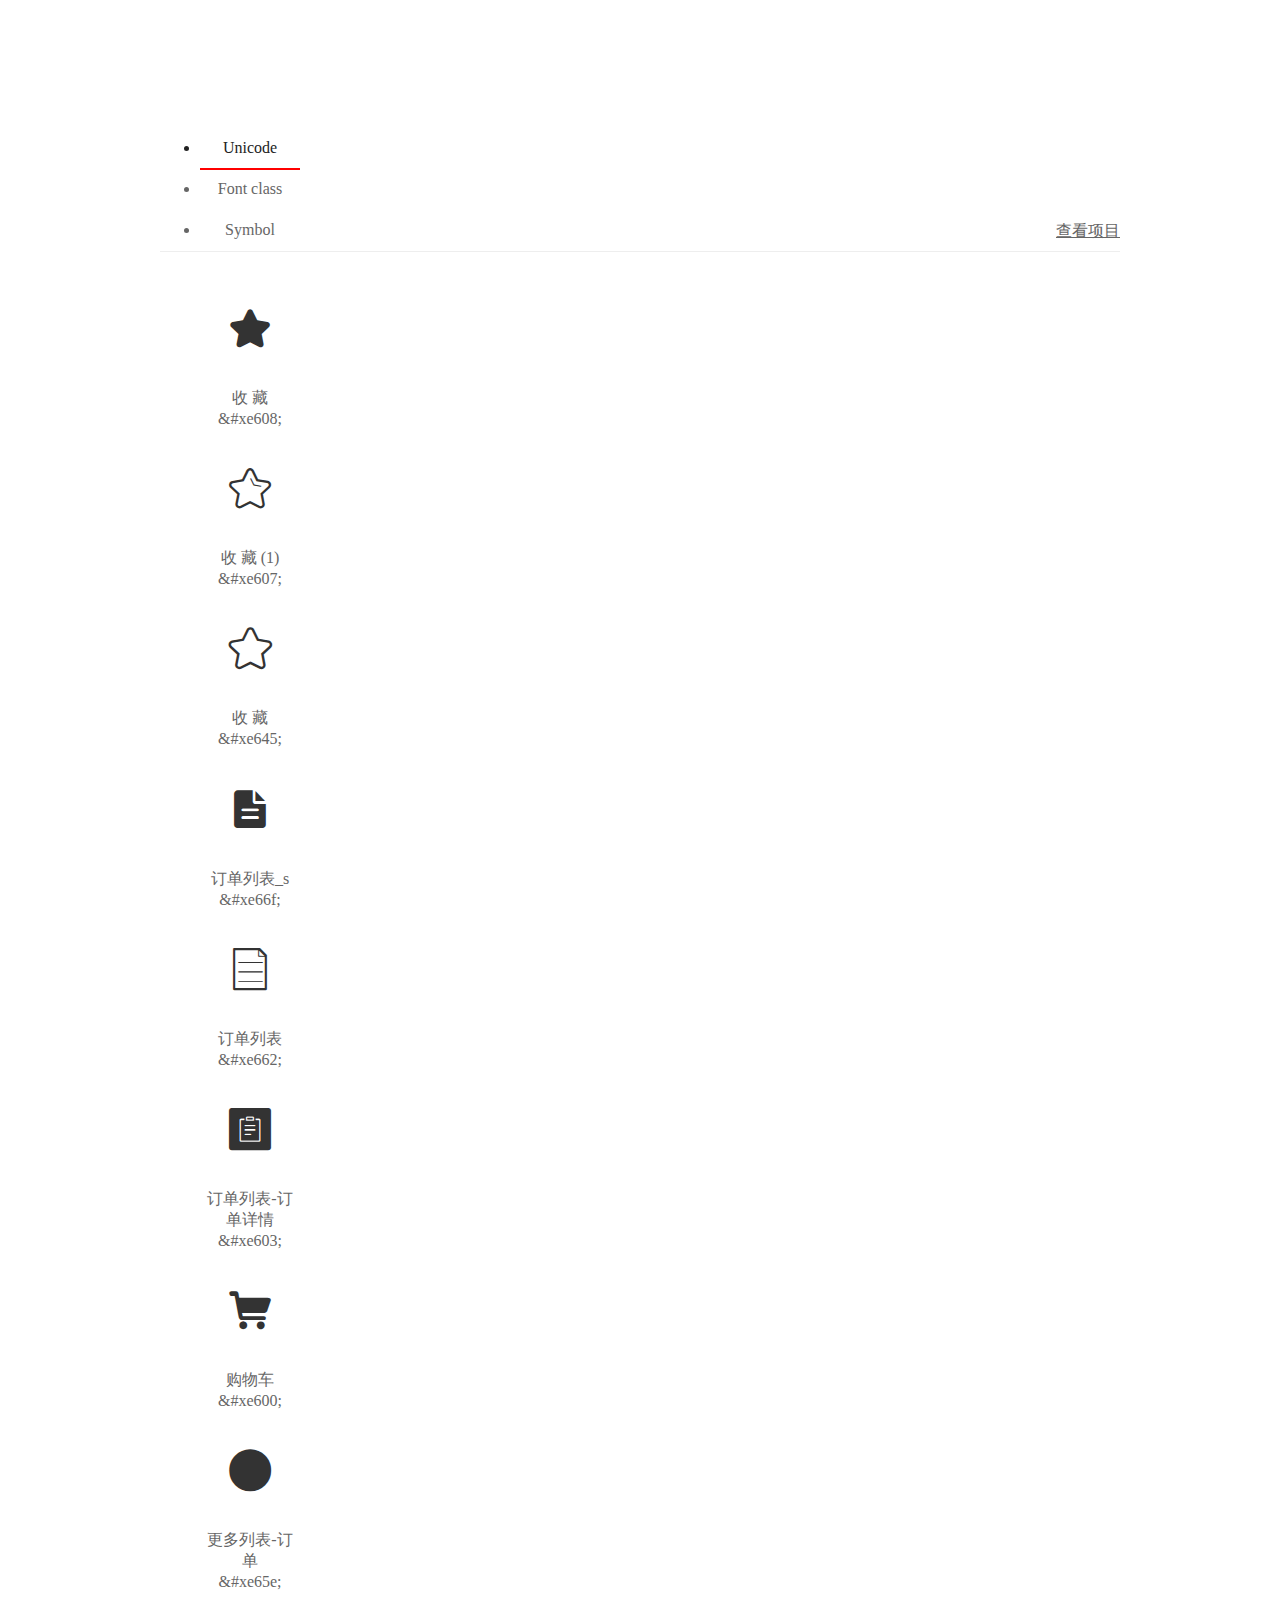
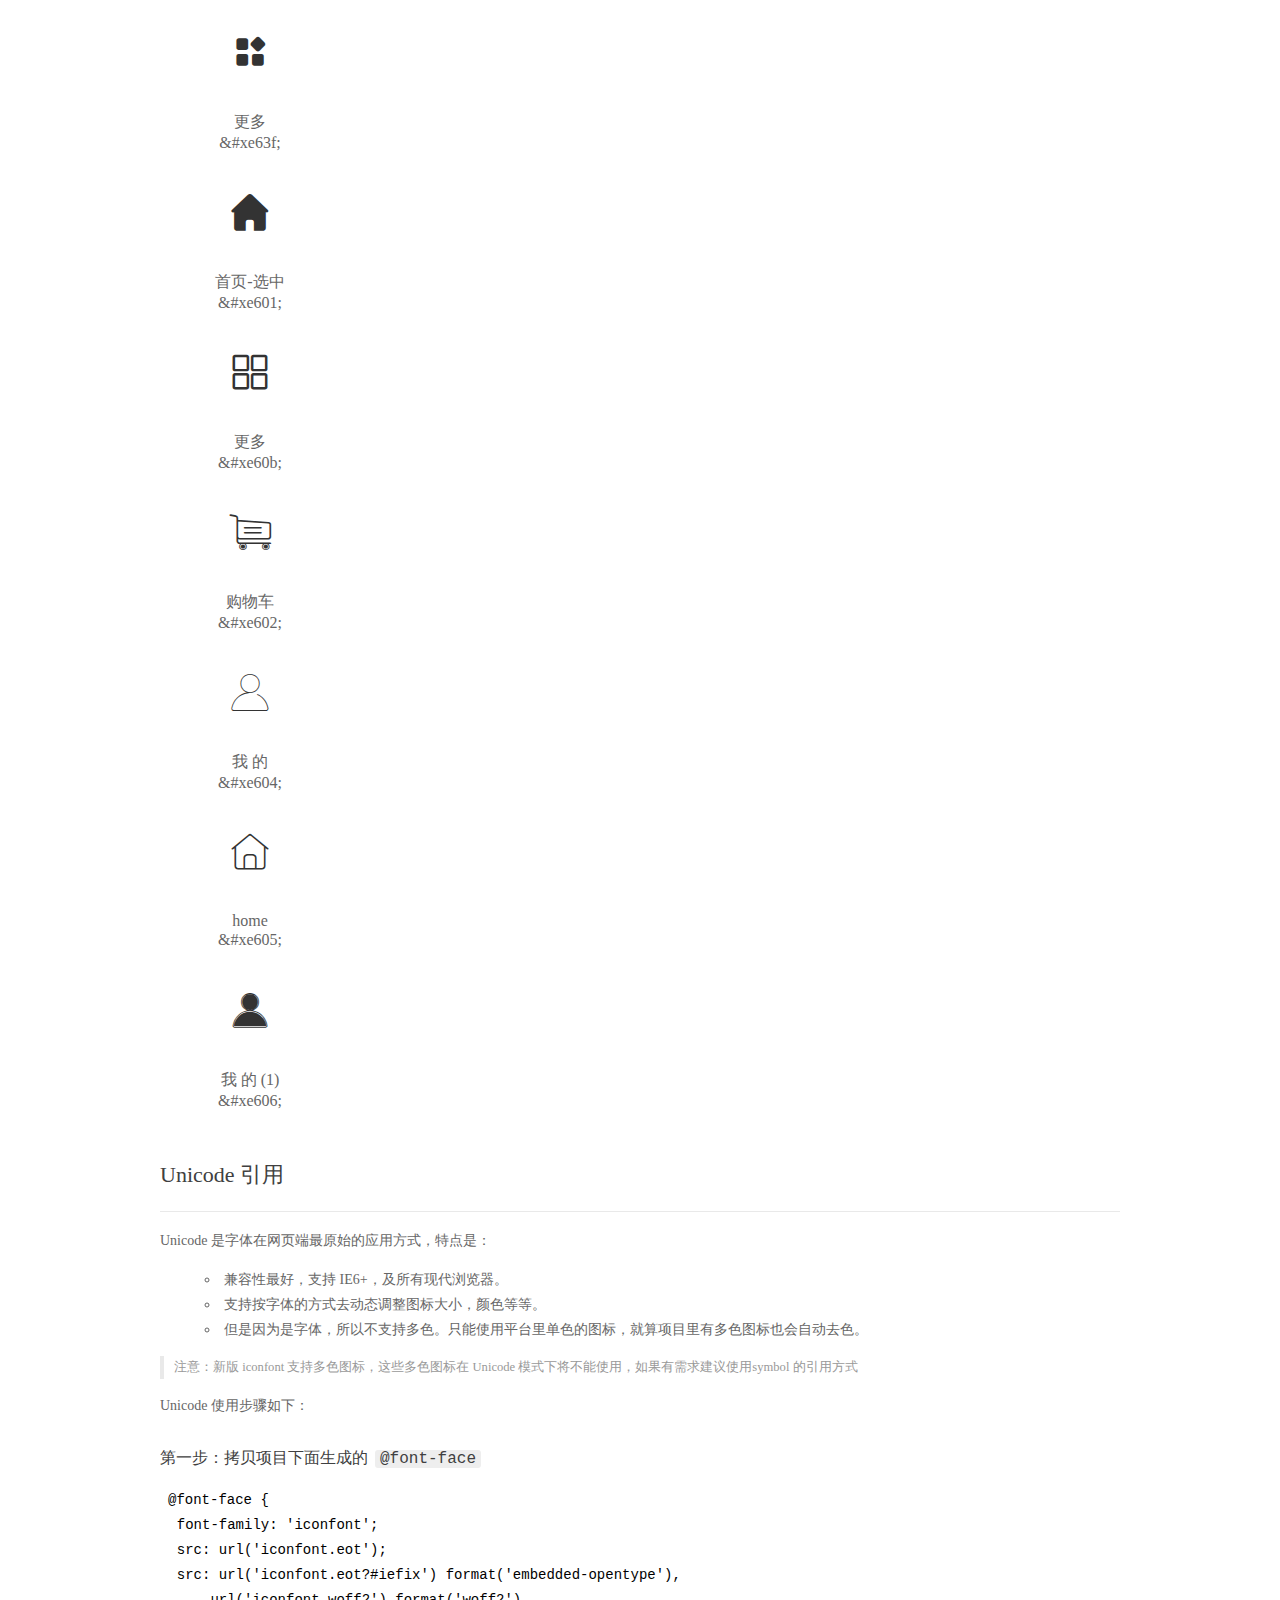
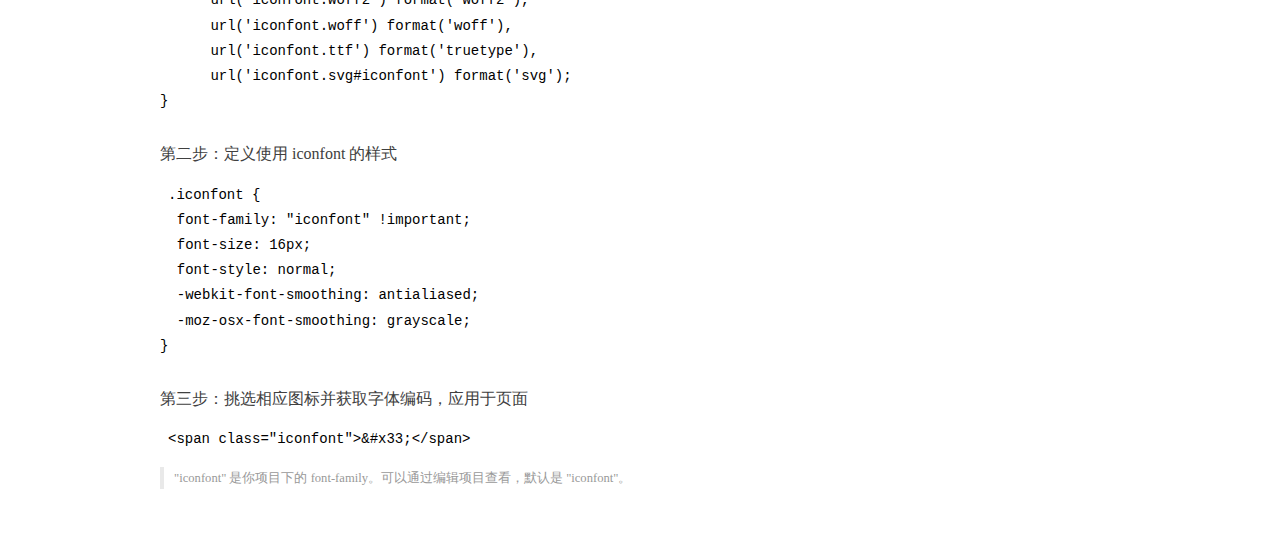
==== iconfont/demo_index.html @ 040e2264 "抽奖" ====
<!DOCTYPE html>
<html>
<head>
  <meta charset="utf-8"/>
  <title>IconFont Demo</title>
  <link rel="shortcut icon" href="https://img.alicdn.com/tps/i4/TB1_oz6GVXXXXaFXpXXJDFnIXXX-64-64.ico" type="image/x-icon"/>
  <link rel="stylesheet" href="https://g.alicdn.com/thx/cube/1.3.2/cube.min.css">
  <link rel="stylesheet" href="demo.css">
  <link rel="stylesheet" href="iconfont.css">
  <script src="iconfont.js"></script>
  <!-- jQuery -->
  <script src="https://a1.alicdn.com/oss/uploads/2018/12/26/7bfddb60-08e8-11e9-9b04-53e73bb6408b.js"></script>
  <!-- 代码高亮 -->
  <script src="https://a1.alicdn.com/oss/uploads/2018/12/26/a3f714d0-08e6-11e9-8a15-ebf944d7534c.js"></script>
</head>
<body>
  <div class="main">
    <h1 class="logo"><a href="https://www.iconfont.cn/" title="iconfont 首页" target="_blank">&#xe86b;</a></h1>
    <div class="nav-tabs">
      <ul id="tabs" class="dib-box">
        <li class="dib active"><span>Unicode</span></li>
        <li class="dib"><span>Font class</span></li>
        <li class="dib"><span>Symbol</span></li>
      </ul>
      
      <a href="https://www.iconfont.cn/manage/index?manage_type=myprojects&projectId=2124094" target="_blank" class="nav-more">查看项目</a>
      
    </div>
    <div class="tab-container">
      <div class="content unicode" style="display: block;">
          <ul class="icon_lists dib-box">
          
            <li class="dib">
              <span class="icon iconfont">&#xe608;</span>
                <div class="name">收 藏</div>
                <div class="code-name">&amp;#xe608;</div>
              </li>
          
            <li class="dib">
              <span class="icon iconfont">&#xe607;</span>
                <div class="name">收 藏 (1)</div>
                <div class="code-name">&amp;#xe607;</div>
              </li>
          
            <li class="dib">
              <span class="icon iconfont">&#xe645;</span>
                <div class="name">收 藏</div>
                <div class="code-name">&amp;#xe645;</div>
              </li>
          
            <li class="dib">
              <span class="icon iconfont">&#xe66f;</span>
                <div class="name">订单列表_s</div>
                <div class="code-name">&amp;#xe66f;</div>
              </li>
          
            <li class="dib">
              <span class="icon iconfont">&#xe662;</span>
                <div class="name">订单列表</div>
                <div class="code-name">&amp;#xe662;</div>
              </li>
          
            <li class="dib">
              <span class="icon iconfont">&#xe603;</span>
                <div class="name">订单列表-订单详情</div>
                <div class="code-name">&amp;#xe603;</div>
              </li>
          
            <li class="dib">
              <span class="icon iconfont">&#xe600;</span>
                <div class="name">购物车</div>
                <div class="code-name">&amp;#xe600;</div>
              </li>
          
            <li class="dib">
              <span class="icon iconfont">&#xe65e;</span>
                <div class="name">更多列表-订单</div>
                <div class="code-name">&amp;#xe65e;</div>
              </li>
          
            <li class="dib">
              <span class="icon iconfont">&#xe63f;</span>
                <div class="name">更多</div>
                <div class="code-name">&amp;#xe63f;</div>
              </li>
          
            <li class="dib">
              <span class="icon iconfont">&#xe601;</span>
                <div class="name">首页-选中</div>
                <div class="code-name">&amp;#xe601;</div>
              </li>
          
            <li class="dib">
              <span class="icon iconfont">&#xe60b;</span>
                <div class="name">更多</div>
                <div class="code-name">&amp;#xe60b;</div>
              </li>
          
            <li class="dib">
              <span class="icon iconfont">&#xe602;</span>
                <div class="name">购物车</div>
                <div class="code-name">&amp;#xe602;</div>
              </li>
          
            <li class="dib">
              <span class="icon iconfont">&#xe604;</span>
                <div class="name">我 的</div>
                <div class="code-name">&amp;#xe604;</div>
              </li>
          
            <li class="dib">
              <span class="icon iconfont">&#xe605;</span>
                <div class="name">home</div>
                <div class="code-name">&amp;#xe605;</div>
              </li>
          
            <li class="dib">
              <span class="icon iconfont">&#xe606;</span>
                <div class="name">我 的 (1)</div>
                <div class="code-name">&amp;#xe606;</div>
              </li>
          
          </ul>
          <div class="article markdown">
          <h2 id="unicode-">Unicode 引用</h2>
          <hr>

          <p>Unicode 是字体在网页端最原始的应用方式，特点是：</p>
          <ul>
            <li>兼容性最好，支持 IE6+，及所有现代浏览器。</li>
            <li>支持按字体的方式去动态调整图标大小，颜色等等。</li>
            <li>但是因为是字体，所以不支持多色。只能使用平台里单色的图标，就算项目里有多色图标也会自动去色。</li>
          </ul>
          <blockquote>
            <p>注意：新版 iconfont 支持多色图标，这些多色图标在 Unicode 模式下将不能使用，如果有需求建议使用symbol 的引用方式</p>
          </blockquote>
          <p>Unicode 使用步骤如下：</p>
          <h3 id="-font-face">第一步：拷贝项目下面生成的 <code>@font-face</code></h3>
<pre><code class="language-css"
>@font-face {
  font-family: 'iconfont';
  src: url('iconfont.eot');
  src: url('iconfont.eot?#iefix') format('embedded-opentype'),
      url('iconfont.woff2') format('woff2'),
      url('iconfont.woff') format('woff'),
      url('iconfont.ttf') format('truetype'),
      url('iconfont.svg#iconfont') format('svg');
}
</code></pre>
          <h3 id="-iconfont-">第二步：定义使用 iconfont 的样式</h3>
<pre><code class="language-css"
>.iconfont {
  font-family: "iconfont" !important;
  font-size: 16px;
  font-style: normal;
  -webkit-font-smoothing: antialiased;
  -moz-osx-font-smoothing: grayscale;
}
</code></pre>
          <h3 id="-">第三步：挑选相应图标并获取字体编码，应用于页面</h3>
<pre>
<code class="language-html"
>&lt;span class="iconfont"&gt;&amp;#x33;&lt;/span&gt;
</code></pre>
          <blockquote>
            <p>"iconfont" 是你项目下的 font-family。可以通过编辑项目查看，默认是 "iconfont"。</p>
          </blockquote>
          </div>
      </div>
      <div class="content font-class">
        <ul class="icon_lists dib-box">
          
          <li class="dib">
            <span class="icon iconfont iconstar-opp"></span>
            <div class="name">
              收 藏
            </div>
            <div class="code-name">.iconstar-opp
            </div>
          </li>
          
          <li class="dib">
            <span class="icon iconfont iconshoucang2"></span>
            <div class="name">
              收 藏 (1)
            </div>
            <div class="code-name">.iconshoucang2
            </div>
          </li>
          
          <li class="dib">
            <span class="icon iconfont iconshoucang"></span>
            <div class="name">
              收 藏
            </div>
            <div class="code-name">.iconshoucang
            </div>
          </li>
          
          <li class="dib">
            <span class="icon iconfont icondingdanliebiao_s"></span>
            <div class="name">
              订单列表_s
            </div>
            <div class="code-name">.icondingdanliebiao_s
            </div>
          </li>
          
          <li class="dib">
            <span class="icon iconfont icondingdanliebiao"></span>
            <div class="name">
              订单列表
            </div>
            <div class="code-name">.icondingdanliebiao
            </div>
          </li>
          
          <li class="dib">
            <span class="icon iconfont icondingdanliebiao-dingdanxiangqing"></span>
            <div class="name">
              订单列表-订单详情
            </div>
            <div class="code-name">.icondingdanliebiao-dingdanxiangqing
            </div>
          </li>
          
          <li class="dib">
            <span class="icon iconfont icongouwuche"></span>
            <div class="name">
              购物车
            </div>
            <div class="code-name">.icongouwuche
            </div>
          </li>
          
          <li class="dib">
            <span class="icon iconfont icongengduoliebiao-dingdan"></span>
            <div class="name">
              更多列表-订单
            </div>
            <div class="code-name">.icongengduoliebiao-dingdan
            </div>
          </li>
          
          <li class="dib">
            <span class="icon iconfont icongengduo"></span>
            <div class="name">
              更多
            </div>
            <div class="code-name">.icongengduo
            </div>
          </li>
          
          <li class="dib">
            <span class="icon iconfont iconshouye-yes"></span>
            <div class="name">
              首页-选中
            </div>
            <div class="code-name">.iconshouye-yes
            </div>
          </li>
          
          <li class="dib">
            <span class="icon iconfont icongengduo1"></span>
            <div class="name">
              更多
            </div>
            <div class="code-name">.icongengduo1
            </div>
          </li>
          
          <li class="dib">
            <span class="icon iconfont iconqicheqianlian-select"></span>
            <div class="name">
              购物车
            </div>
            <div class="code-name">.iconqicheqianlian-select
            </div>
          </li>
          
          <li class="dib">
            <span class="icon iconfont iconme"></span>
            <div class="name">
              我 的
            </div>
            <div class="code-name">.iconme
            </div>
          </li>
          
          <li class="dib">
            <span class="icon iconfont iconhome-o"></span>
            <div class="name">
              home
            </div>
            <div class="code-name">.iconhome-o
            </div>
          </li>
          
          <li class="dib">
            <span class="icon iconfont iconIcon_wodeB"></span>
            <div class="name">
              我 的 (1)
            </div>
            <div class="code-name">.iconIcon_wodeB
            </div>
          </li>
          
        </ul>
        <div class="article markdown">
        <h2 id="font-class-">font-class 引用</h2>
        <hr>

        <p>font-class 是 Unicode 使用方式的一种变种，主要是解决 Unicode 书写不直观，语意不明确的问题。</p>
        <p>与 Unicode 使用方式相比，具有如下特点：</p>
        <ul>
          <li>兼容性良好，支持 IE8+，及所有现代浏览器。</li>
          <li>相比于 Unicode 语意明确，书写更直观。可以很容易分辨这个 icon 是什么。</li>
          <li>因为使用 class 来定义图标，所以当要替换图标时，只需要修改 class 里面的 Unicode 引用。</li>
          <li>不过因为本质上还是使用的字体，所以多色图标还是不支持的。</li>
        </ul>
        <p>使用步骤如下：</p>
        <h3 id="-fontclass-">第一步：引入项目下面生成的 fontclass 代码：</h3>
<pre><code class="language-html">&lt;link rel="stylesheet" href="./iconfont.css"&gt;
</code></pre>
        <h3 id="-">第二步：挑选相应图标并获取类名，应用于页面：</h3>
<pre><code class="language-html">&lt;span class="iconfont iconxxx"&gt;&lt;/span&gt;
</code></pre>
        <blockquote>
          <p>"
            iconfont" 是你项目下的 font-family。可以通过编辑项目查看，默认是 "iconfont"。</p>
        </blockquote>
      </div>
      </div>
      <div class="content symbol">
          <ul class="icon_lists dib-box">
          
            <li class="dib">
                <svg class="icon svg-icon" aria-hidden="true">
                  <use xlink:href="#iconstar-opp"></use>
                </svg>
                <div class="name">收 藏</div>
                <div class="code-name">#iconstar-opp</div>
            </li>
          
            <li class="dib">
                <svg class="icon svg-icon" aria-hidden="true">
                  <use xlink:href="#iconshoucang2"></use>
                </svg>
                <div class="name">收 藏 (1)</div>
                <div class="code-name">#iconshoucang2</div>
            </li>
          
            <li class="dib">
                <svg class="icon svg-icon" aria-hidden="true">
                  <use xlink:href="#iconshoucang"></use>
                </svg>
                <div class="name">收 藏</div>
                <div class="code-name">#iconshoucang</div>
            </li>
          
            <li class="dib">
                <svg class="icon svg-icon" aria-hidden="true">
                  <use xlink:href="#icondingdanliebiao_s"></use>
                </svg>
                <div class="name">订单列表_s</div>
                <div class="code-name">#icondingdanliebiao_s</div>
            </li>
          
            <li class="dib">
                <svg class="icon svg-icon" aria-hidden="true">
                  <use xlink:href="#icondingdanliebiao"></use>
                </svg>
                <div class="name">订单列表</div>
                <div class="code-name">#icondingdanliebiao</div>
            </li>
          
            <li class="dib">
                <svg class="icon svg-icon" aria-hidden="true">
                  <use xlink:href="#icondingdanliebiao-dingdanxiangqing"></use>
                </svg>
                <div class="name">订单列表-订单详情</div>
                <div class="code-name">#icondingdanliebiao-dingdanxiangqing</div>
            </li>
          
            <li class="dib">
                <svg class="icon svg-icon" aria-hidden="true">
                  <use xlink:href="#icongouwuche"></use>
                </svg>
                <div class="name">购物车</div>
                <div class="code-name">#icongouwuche</div>
            </li>
          
            <li class="dib">
                <svg class="icon svg-icon" aria-hidden="true">
                  <use xlink:href="#icongengduoliebiao-dingdan"></use>
                </svg>
                <div class="name">更多列表-订单</div>
                <div class="code-name">#icongengduoliebiao-dingdan</div>
            </li>
          
            <li class="dib">
                <svg class="icon svg-icon" aria-hidden="true">
                  <use xlink:href="#icongengduo"></use>
                </svg>
                <div class="name">更多</div>
                <div class="code-name">#icongengduo</div>
            </li>
          
            <li class="dib">
                <svg class="icon svg-icon" aria-hidden="true">
                  <use xlink:href="#iconshouye-yes"></use>
                </svg>
                <div class="name">首页-选中</div>
                <div class="code-name">#iconshouye-yes</div>
            </li>
          
            <li class="dib">
                <svg class="icon svg-icon" aria-hidden="true">
                  <use xlink:href="#icongengduo1"></use>
                </svg>
                <div class="name">更多</div>
                <div class="code-name">#icongengduo1</div>
            </li>
          
            <li class="dib">
                <svg class="icon svg-icon" aria-hidden="true">
                  <use xlink:href="#iconqicheqianlian-select"></use>
                </svg>
                <div class="name">购物车</div>
                <div class="code-name">#iconqicheqianlian-select</div>
            </li>
          
            <li class="dib">
                <svg class="icon svg-icon" aria-hidden="true">
                  <use xlink:href="#iconme"></use>
                </svg>
                <div class="name">我 的</div>
                <div class="code-name">#iconme</div>
            </li>
          
            <li class="dib">
                <svg class="icon svg-icon" aria-hidden="true">
                  <use xlink:href="#iconhome-o"></use>
                </svg>
                <div class="name">home</div>
                <div class="code-name">#iconhome-o</div>
            </li>
          
            <li class="dib">
                <svg class="icon svg-icon" aria-hidden="true">
                  <use xlink:href="#iconIcon_wodeB"></use>
                </svg>
                <div class="name">我 的 (1)</div>
                <div class="code-name">#iconIcon_wodeB</div>
            </li>
          
          </ul>
          <div class="article markdown">
          <h2 id="symbol-">Symbol 引用</h2>
          <hr>

          <p>这是一种全新的使用方式，应该说这才是未来的主流，也是平台目前推荐的用法。相关介绍可以参考这篇<a href="">文章</a>
            这种用法其实是做了一个 SVG 的集合，与另外两种相比具有如下特点：</p>
          <ul>
            <li>支持多色图标了，不再受单色限制。</li>
            <li>通过一些技巧，支持像字体那样，通过 <code>font-size</code>, <code>color</code> 来调整样式。</li>
            <li>兼容性较差，支持 IE9+，及现代浏览器。</li>
            <li>浏览器渲染 SVG 的性能一般，还不如 png。</li>
          </ul>
          <p>使用步骤如下：</p>
          <h3 id="-symbol-">第一步：引入项目下面生成的 symbol 代码：</h3>
<pre><code class="language-html">&lt;script src="./iconfont.js"&gt;&lt;/script&gt;
</code></pre>
          <h3 id="-css-">第二步：加入通用 CSS 代码（引入一次就行）：</h3>
<pre><code class="language-html">&lt;style&gt;
.icon {
  width: 1em;
  height: 1em;
  vertical-align: -0.15em;
  fill: currentColor;
  overflow: hidden;
}
&lt;/style&gt;
</code></pre>
          <h3 id="-">第三步：挑选相应图标并获取类名，应用于页面：</h3>
<pre><code class="language-html">&lt;svg class="icon" aria-hidden="true"&gt;
  &lt;use xlink:href="#icon-xxx"&gt;&lt;/use&gt;
&lt;/svg&gt;
</code></pre>
          </div>
      </div>

    </div>
  </div>
  <script>
  $(document).ready(function () {
      $('.tab-container .content:first').show()

      $('#tabs li').click(function (e) {
        var tabContent = $('.tab-container .content')
        var index = $(this).index()

        if ($(this).hasClass('active')) {
          return
        } else {
          $('#tabs li').removeClass('active')
          $(this).addClass('active')

          tabContent.hide().eq(index).fadeIn()
        }
      })
    })
  </script>
</body>
</html>
---- iconfont/demo.css ----
/* Logo 字体 */
@font-face {
  font-family: "iconfont logo";
  src: url('https://at.alicdn.com/t/font_985780_km7mi63cihi.eot?t=1545807318834');
  src: url('https://at.alicdn.com/t/font_985780_km7mi63cihi.eot?t=1545807318834#iefix') format('embedded-opentype'),
    url('https://at.alicdn.com/t/font_985780_km7mi63cihi.woff?t=1545807318834') format('woff'),
    url('https://at.alicdn.com/t/font_985780_km7mi63cihi.ttf?t=1545807318834') format('truetype'),
    url('https://at.alicdn.com/t/font_985780_km7mi63cihi.svg?t=1545807318834#iconfont') format('svg');
}

.logo {
  font-family: "iconfont logo";
  font-size: 160px;
  font-style: normal;
  -webkit-font-smoothing: antialiased;
  -moz-osx-font-smoothing: grayscale;
}

/* tabs */
.nav-tabs {
  position: relative;
}

.nav-tabs .nav-more {
  position: absolute;
  right: 0;
  bottom: 0;
  height: 42px;
  line-height: 42px;
  color: #666;
}

#tabs {
  border-bottom: 1px solid #eee;
}

#tabs li {
  cursor: pointer;
  width: 100px;
  height: 40px;
  line-height: 40px;
  text-align: center;
  font-size: 16px;
  border-bottom: 2px solid transparent;
  position: relative;
  z-index: 1;
  margin-bottom: -1px;
  color: #666;
}


#tabs .active {
  border-bottom-color: #f00;
  color: #222;
}

.tab-container .content {
  display: none;
}

/* 页面布局 */
.main {
  padding: 30px 100px;
  width: 960px;
  margin: 0 auto;
}

.main .logo {
  color: #333;
  text-align: left;
  margin-bottom: 30px;
  line-height: 1;
  height: 110px;
  margin-top: -50px;
  overflow: hidden;
  *zoom: 1;
}

.main .logo a {
  font-size: 160px;
  color: #333;
}

.helps {
  margin-top: 40px;
}

.helps pre {
  padding: 20px;
  margin: 10px 0;
  border: solid 1px #e7e1cd;
  background-color: #fffdef;
  overflow: auto;
}

.icon_lists {
  width: 100% !important;
  overflow: hidden;
  *zoom: 1;
}

.icon_lists li {
  width: 100px;
  margin-bottom: 10px;
  margin-right: 20px;
  text-align: center;
  list-style: none !important;
  cursor: default;
}

.icon_lists li .code-name {
  line-height: 1.2;
}

.icon_lists .icon {
  display: block;
  height: 100px;
  line-height: 100px;
  font-size: 42px;
  margin: 10px auto;
  color: #333;
  -webkit-transition: font-size 0.25s linear, width 0.25s linear;
  -moz-transition: font-size 0.25s linear, width 0.25s linear;
  transition: font-size 0.25s linear, width 0.25s linear;
}

.icon_lists .icon:hover {
  font-size: 100px;
}

.icon_lists .svg-icon {
  /* 通过设置 font-size 来改变图标大小 */
  width: 1em;
  /* 图标和文字相邻时，垂直对齐 */
  vertical-align: -0.15em;
  /* 通过设置 color 来改变 SVG 的颜色/fill */
  fill: currentColor;
  /* path 和 stroke 溢出 viewBox 部分在 IE 下会显示
      normalize.css 中也包含这行 */
  overflow: hidden;
}

.icon_lists li .name,
.icon_lists li .code-name {
  color: #666;
}

/* markdown 样式 */
.markdown {
  color: #666;
  font-size: 14px;
  line-height: 1.8;
}

.highlight {
  line-height: 1.5;
}

.markdown img {
  vertical-align: middle;
  max-width: 100%;
}

.markdown h1 {
  color: #404040;
  font-weight: 500;
  line-height: 40px;
  margin-bottom: 24px;
}

.markdown h2,
.markdown h3,
.markdown h4,
.markdown h5,
.markdown h6 {
  color: #404040;
  margin: 1.6em 0 0.6em 0;
  font-weight: 500;
  clear: both;
}

.markdown h1 {
  font-size: 28px;
}

.markdown h2 {
  font-size: 22px;
}

.markdown h3 {
  font-size: 16px;
}

.markdown h4 {
  font-size: 14px;
}

.markdown h5 {
  font-size: 12px;
}

.markdown h6 {
  font-size: 12px;
}

.markdown hr {
  height: 1px;
  border: 0;
  background: #e9e9e9;
  margin: 16px 0;
  clear: both;
}

.markdown p {
  margin: 1em 0;
}

.markdown>p,
.markdown>blockquote,
.markdown>.highlight,
.markdown>ol,
.markdown>ul {
  width: 80%;
}

.markdown ul>li {
  list-style: circle;
}

.markdown>ul li,
.markdown blockquote ul>li {
  margin-left: 20px;
  padding-left: 4px;
}

.markdown>ul li p,
.markdown>ol li p {
  margin: 0.6em 0;
}

.markdown ol>li {
  list-style: decimal;
}

.markdown>ol li,
.markdown blockquote ol>li {
  margin-left: 20px;
  padding-left: 4px;
}

.markdown code {
  margin: 0 3px;
  padding: 0 5px;
  background: #eee;
  border-radius: 3px;
}

.markdown strong,
.markdown b {
  font-weight: 600;
}

.markdown>table {
  border-collapse: collapse;
  border-spacing: 0px;
  empty-cells: show;
  border: 1px solid #e9e9e9;
  width: 95%;
  margin-bottom: 24px;
}

.markdown>table th {
  white-space: nowrap;
  color: #333;
  font-weight: 600;
}

.markdown>table th,
.markdown>table td {
  border: 1px solid #e9e9e9;
  padding: 8px 16px;
  text-align: left;
}

.markdown>table th {
  background: #F7F7F7;
}

.markdown blockquote {
  font-size: 90%;
  color: #999;
  border-left: 4px solid #e9e9e9;
  padding-left: 0.8em;
  margin: 1em 0;
}

.markdown blockquote p {
  margin: 0;
}

.markdown .anchor {
  opacity: 0;
  transition: opacity 0.3s ease;
  margin-left: 8px;
}

.markdown .waiting {
  color: #ccc;
}

.markdown h1:hover .anchor,
.markdown h2:hover .anchor,
.markdown h3:hover .anchor,
.markdown h4:hover .anchor,
.markdown h5:hover .anchor,
.markdown h6:hover .anchor {
  opacity: 1;
  display: inline-block;
}

.markdown>br,
.markdown>p>br {
  clear: both;
}


.hljs {
  display: block;
  background: white;
  padding: 0.5em;
  color: #333333;
  overflow-x: auto;
}

.hljs-comment,
.hljs-meta {
  color: #969896;
}

.hljs-string,
.hljs-variable,
.hljs-template-variable,
.hljs-strong,
.hljs-emphasis,
.hljs-quote {
  color: #df5000;
}

.hljs-keyword,
.hljs-selector-tag,
.hljs-type {
  color: #a71d5d;
}

.hljs-literal,
.hljs-symbol,
.hljs-bullet,
.hljs-attribute {
  color: #0086b3;
}

.hljs-section,
.hljs-name {
  color: #63a35c;
}

.hljs-tag {
  color: #333333;
}

.hljs-title,
.hljs-attr,
.hljs-selector-id,
.hljs-selector-class,
.hljs-selector-attr,
.hljs-selector-pseudo {
  color: #795da3;
}

.hljs-addition {
  color: #55a532;
  background-color: #eaffea;
}

.hljs-deletion {
  color: #bd2c00;
  background-color: #ffecec;
}

.hljs-link {
  text-decoration: underline;
}

/* 代码高亮 */
/* PrismJS 1.15.0
https://prismjs.com/download.html#themes=prism&languages=markup+css+clike+javascript */
/**
 * prism.js default theme for JavaScript, CSS and HTML
 * Based on dabblet (http://dabblet.com)
 * @author Lea Verou
 */
code[class*="language-"],
pre[class*="language-"] {
  color: black;
  background: none;
  text-shadow: 0 1px white;
  font-family: Consolas, Monaco, 'Andale Mono', 'Ubuntu Mono', monospace;
  text-align: left;
  white-space: pre;
  word-spacing: normal;
  word-break: normal;
  word-wrap: normal;
  line-height: 1.5;

  -moz-tab-size: 4;
  -o-tab-size: 4;
  tab-size: 4;

  -webkit-hyphens: none;
  -moz-hyphens: none;
  -ms-hyphens: none;
  hyphens: none;
}

pre[class*="language-"]::-moz-selection,
pre[class*="language-"] ::-moz-selection,
code[class*="language-"]::-moz-selection,
code[class*="language-"] ::-moz-selection {
  text-shadow: none;
  background: #b3d4fc;
}

pre[class*="language-"]::selection,
pre[class*="language-"] ::selection,
code[class*="language-"]::selection,
code[class*="language-"] ::selection {
  text-shadow: none;
  background: #b3d4fc;
}

@media print {

  code[class*="language-"],
  pre[class*="language-"] {
    text-shadow: none;
  }
}

/* Code blocks */
pre[class*="language-"] {
  padding: 1em;
  margin: .5em 0;
  overflow: auto;
}

:not(pre)>code[class*="language-"],
pre[class*="language-"] {
  background: #f5f2f0;
}

/* Inline code */
:not(pre)>code[class*="language-"] {
  padding: .1em;
  border-radius: .3em;
  white-space: normal;
}

.token.comment,
.token.prolog,
.token.doctype,
.token.cdata {
  color: slategray;
}

.token.punctuation {
  color: #999;
}

.namespace {
  opacity: .7;
}

.token.property,
.token.tag,
.token.boolean,
.token.number,
.token.constant,
.token.symbol,
.token.deleted {
  color: #905;
}

.token.selector,
.token.attr-name,
.token.string,
.token.char,
.token.builtin,
.token.inserted {
  color: #690;
}

.token.operator,
.token.entity,
.token.url,
.language-css .token.string,
.style .token.string {
  color: #9a6e3a;
  background: hsla(0, 0%, 100%, .5);
}

.token.atrule,
.token.attr-value,
.token.keyword {
  color: #07a;
}

.token.function,
.token.class-name {
  color: #DD4A68;
}

.token.regex,
.token.important,
.token.variable {
  color: #e90;
}

.token.important,
.token.bold {
  font-weight: bold;
}

.token.italic {
  font-style: italic;
}

.token.entity {
  cursor: help;
}
---- iconfont/iconfont.css ----
@font-face {font-family: "iconfont";
  src: url('iconfont.eot?t=1603547745742'); /* IE9 */
  src: url('iconfont.eot?t=1603547745742#iefix') format('embedded-opentype'), /* IE6-IE8 */
  url('[data-uri]') format('woff2'),
  url('iconfont.woff?t=1603547745742') format('woff'),
  url('iconfont.ttf?t=1603547745742') format('truetype'), /* chrome, firefox, opera, Safari, Android, iOS 4.2+ */
  url('iconfont.svg?t=1603547745742#iconfont') format('svg'); /* iOS 4.1- */
}

.iconfont {
  font-family: "iconfont" !important;
  font-size: 16px;
  font-style: normal;
  -webkit-font-smoothing: antialiased;
  -moz-osx-font-smoothing: grayscale;
}

.iconstar-opp:before {
  content: "\e608";
}

.iconshoucang2:before {
  content: "\e607";
}

.iconshoucang:before {
  content: "\e645";
}

.icondingdanliebiao_s:before {
  content: "\e66f";
}

.icondingdanliebiao:before {
  content: "\e662";
}

.icondingdanliebiao-dingdanxiangqing:before {
  content: "\e603";
}

.icongouwuche:before {
  content: "\e600";
}

.icongengduoliebiao-dingdan:before {
  content: "\e65e";
}

.icongengduo:before {
  content: "\e63f";
}

.iconshouye-yes:before {
  content: "\e601";
}

.icongengduo1:before {
  content: "\e60b";
}

.iconqicheqianlian-select:before {
  content: "\e602";
}

.iconme:before {
  content: "\e604";
}

.iconhome-o:before {
  content: "\e605";
}

.iconIcon_wodeB:before {
  content: "\e606";
}
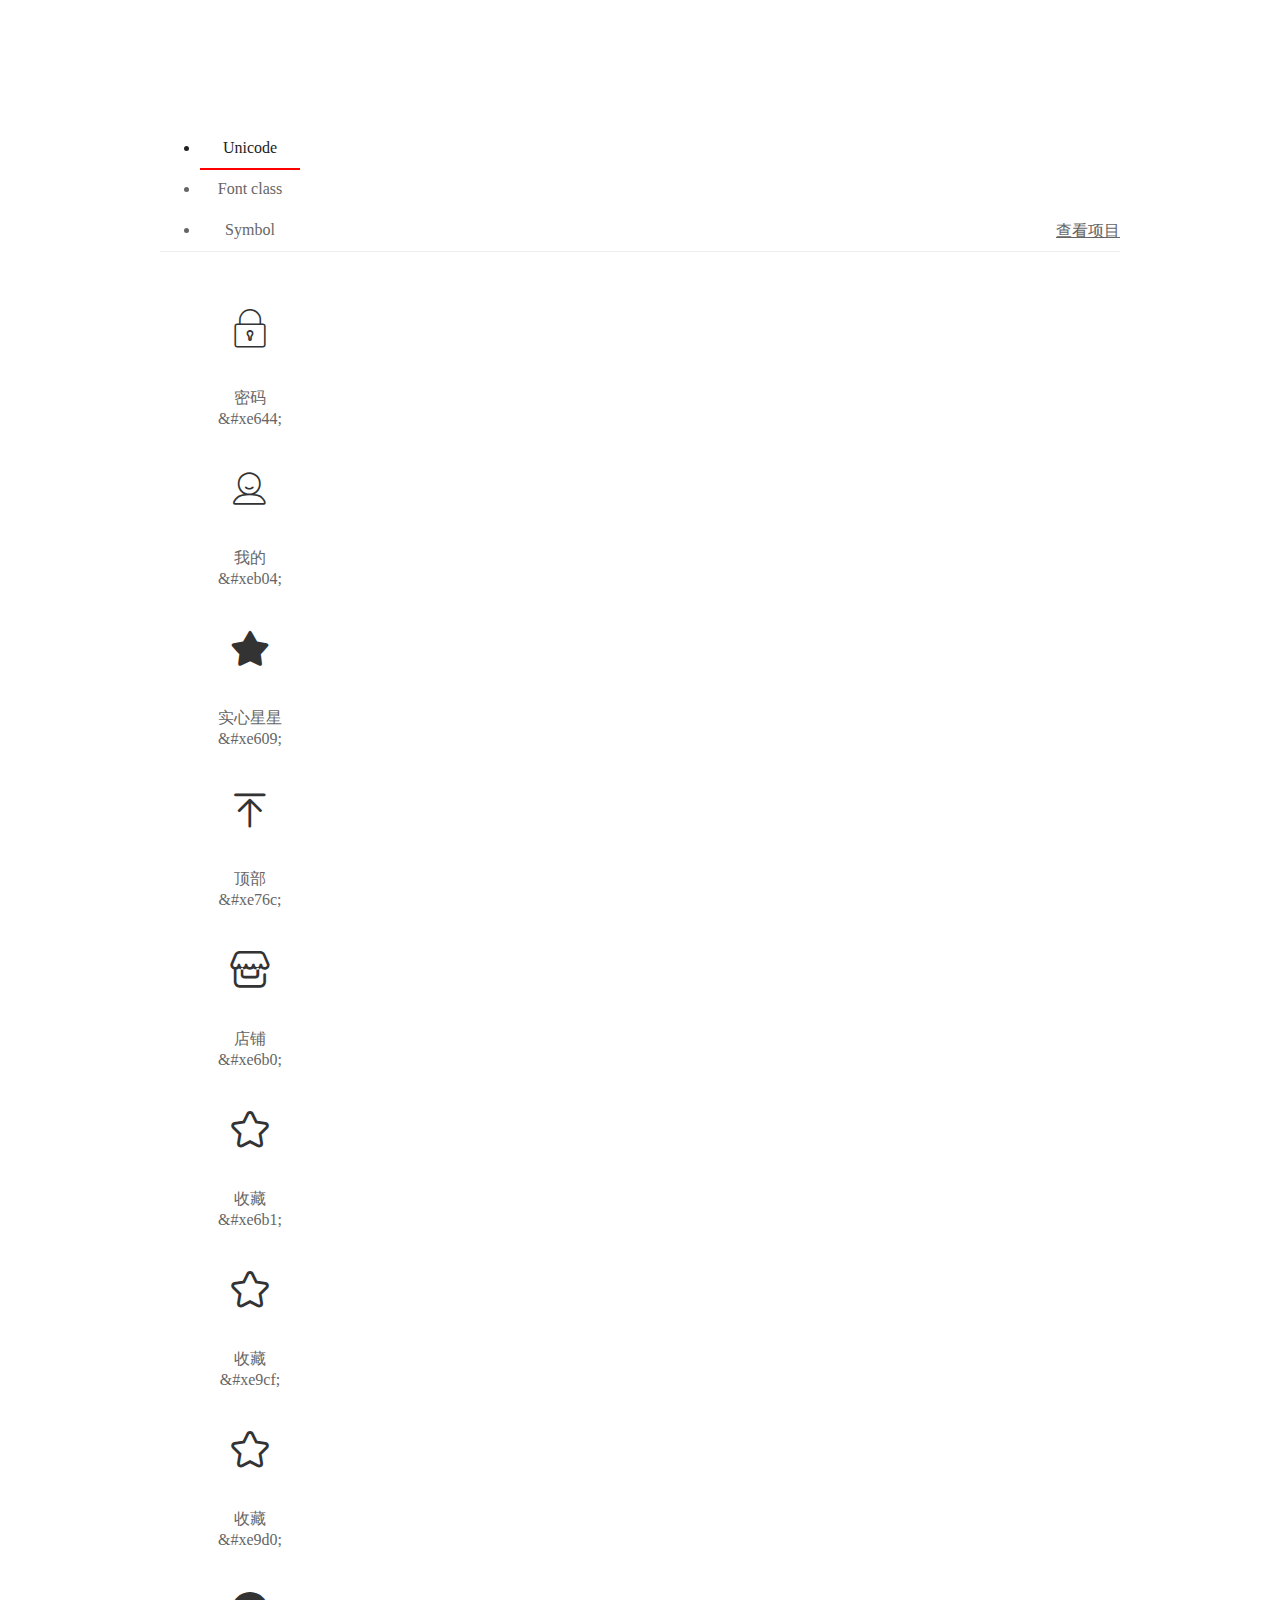
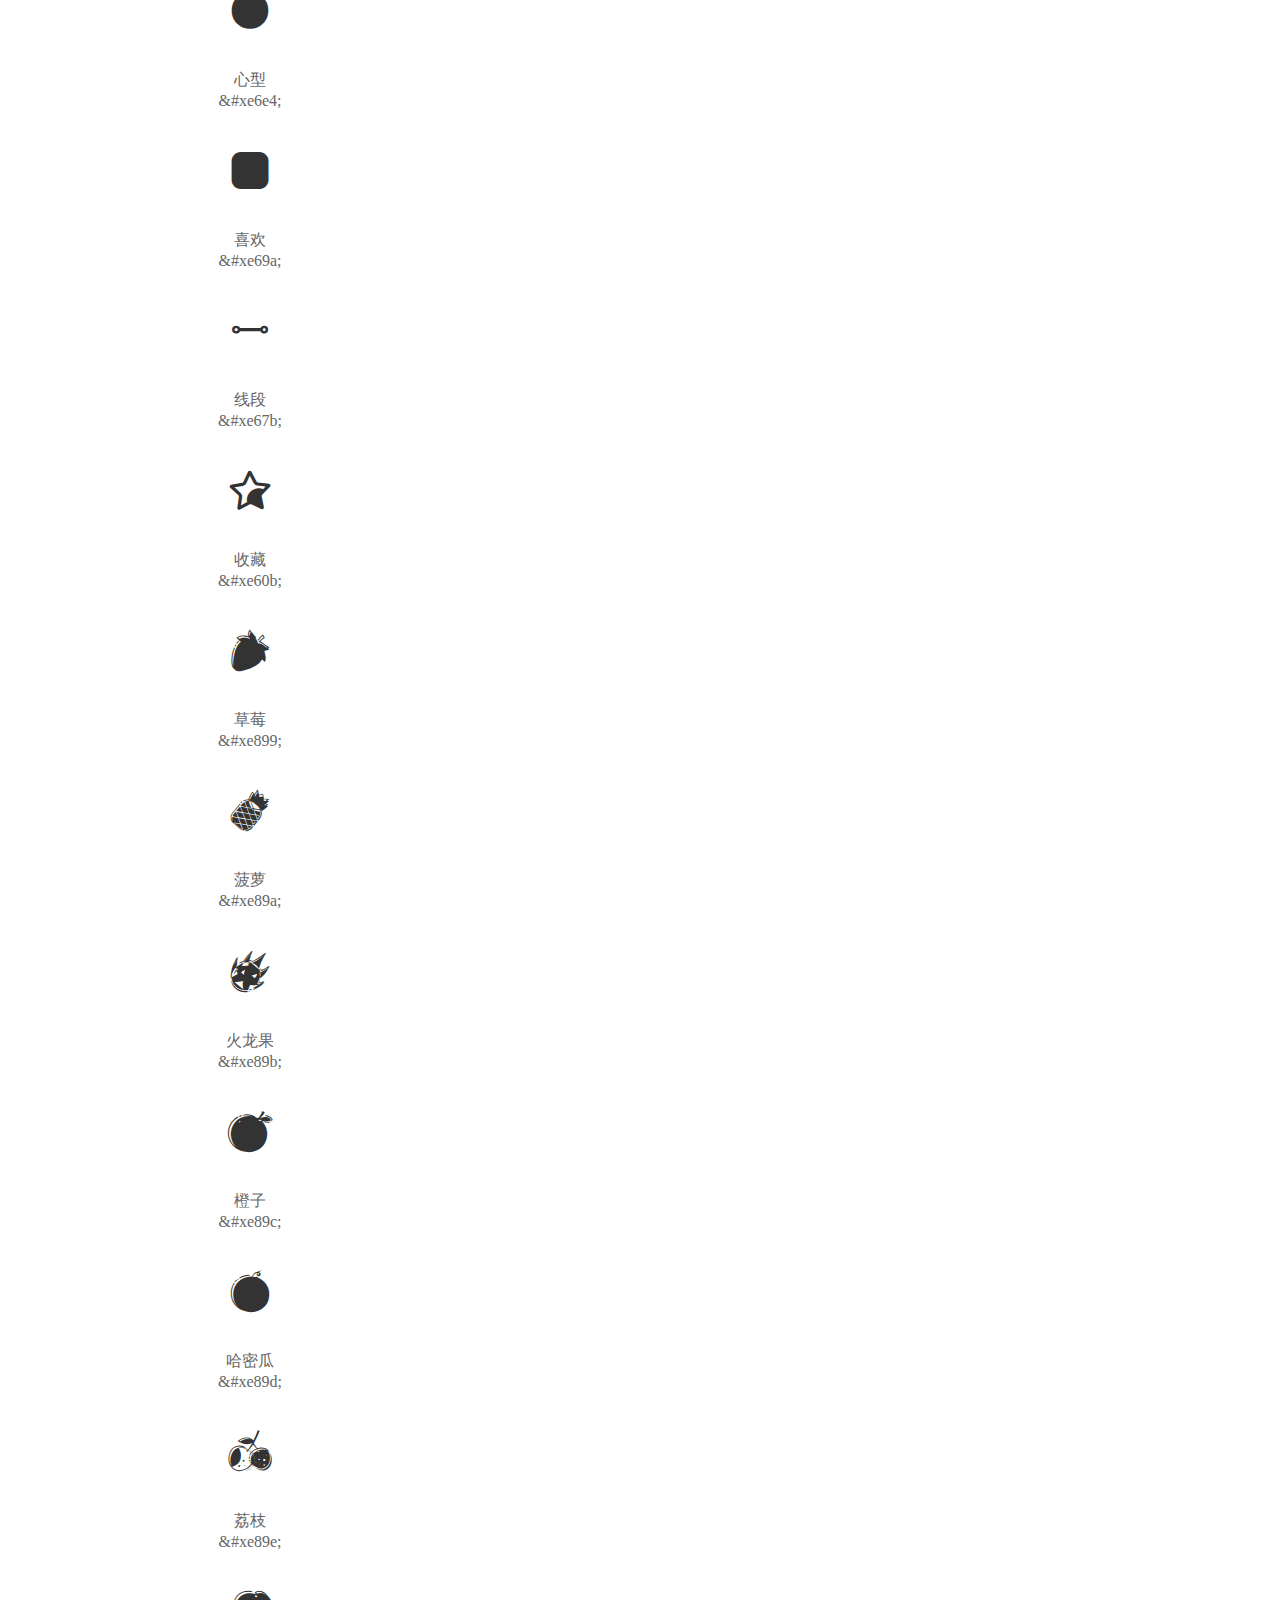
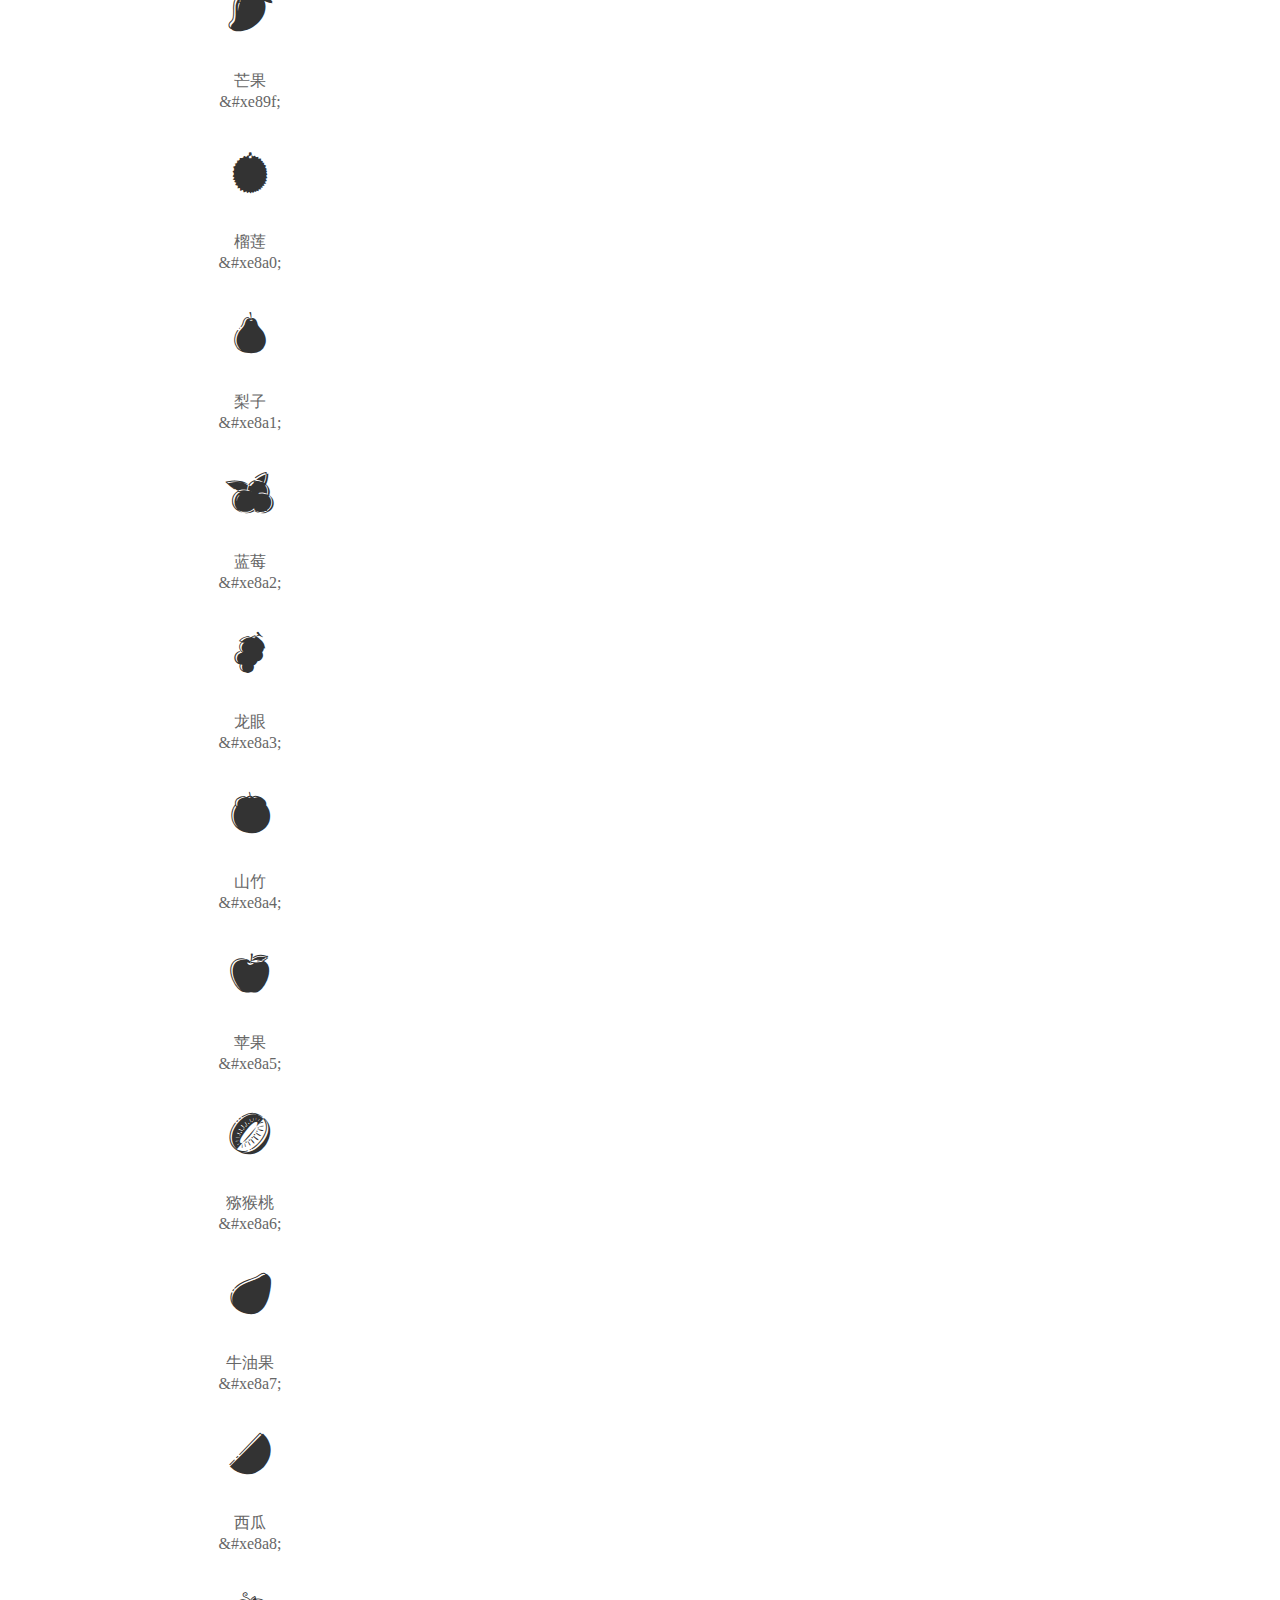
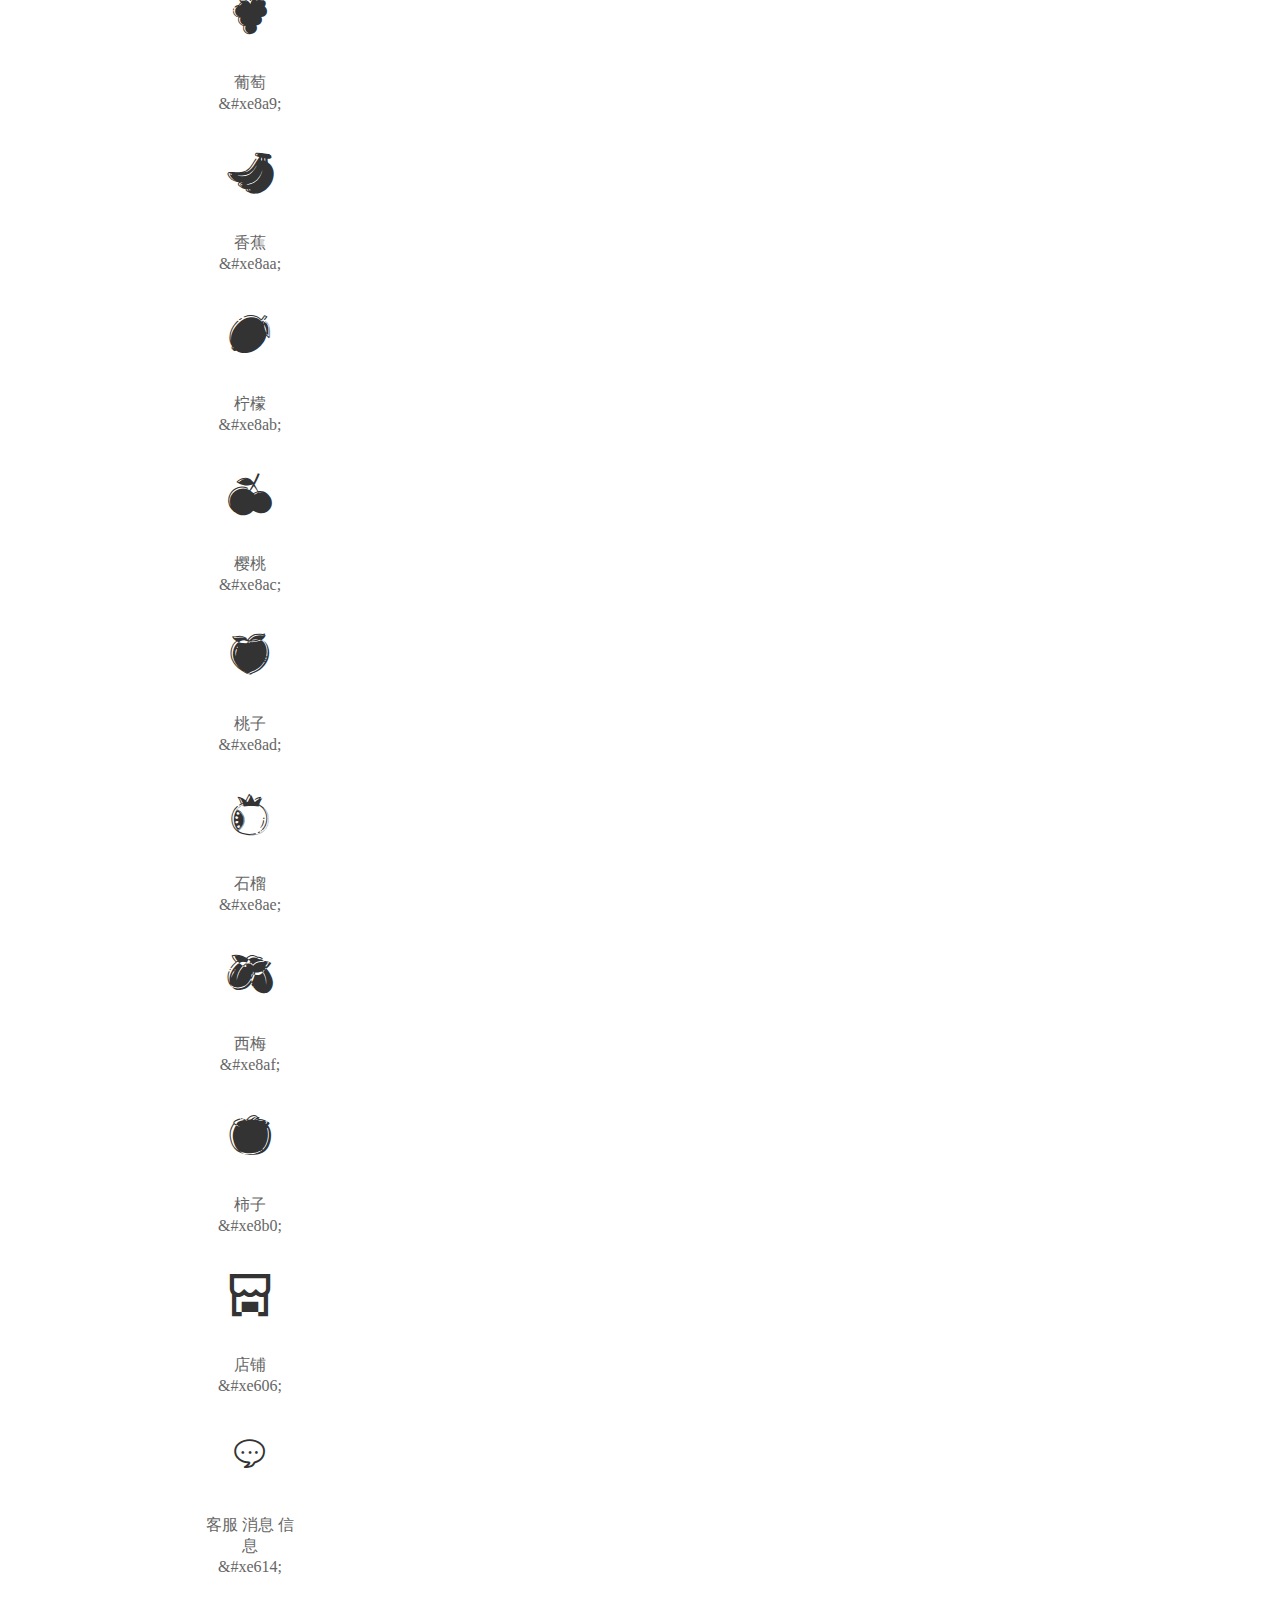
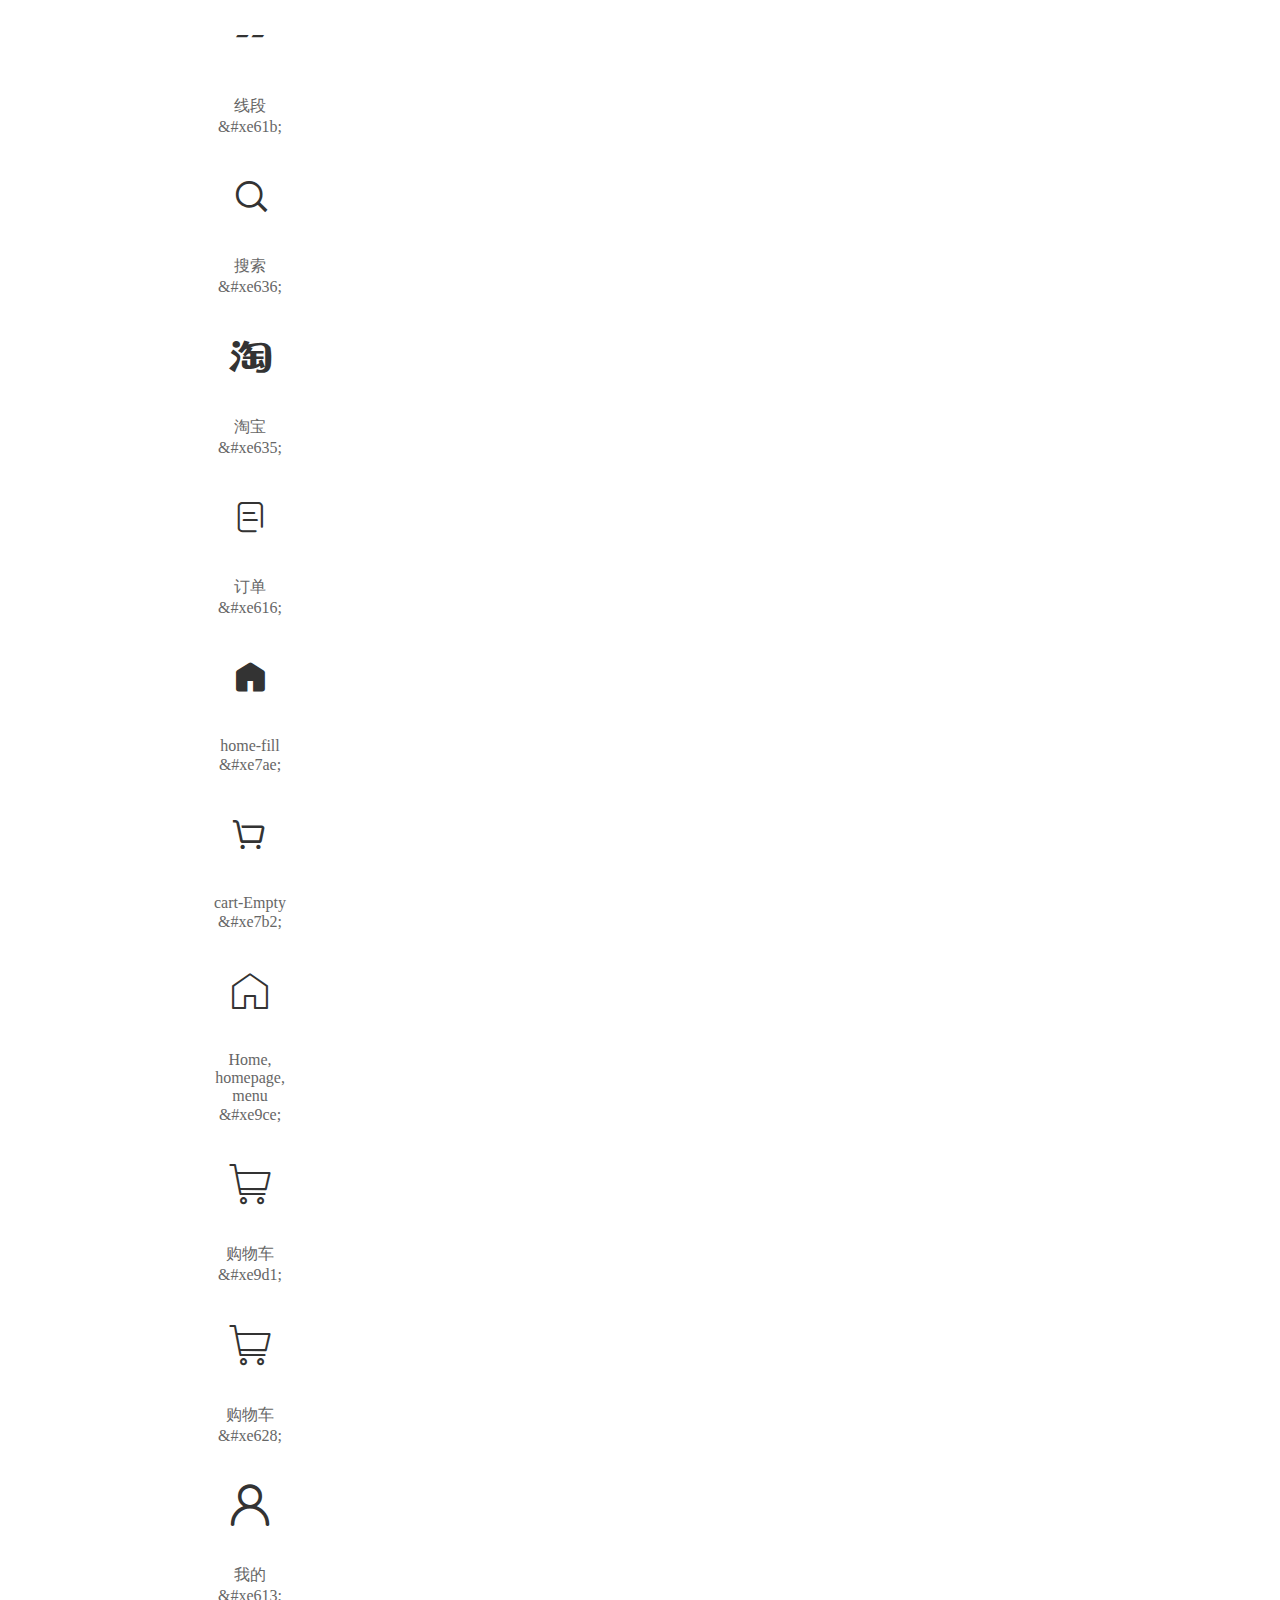
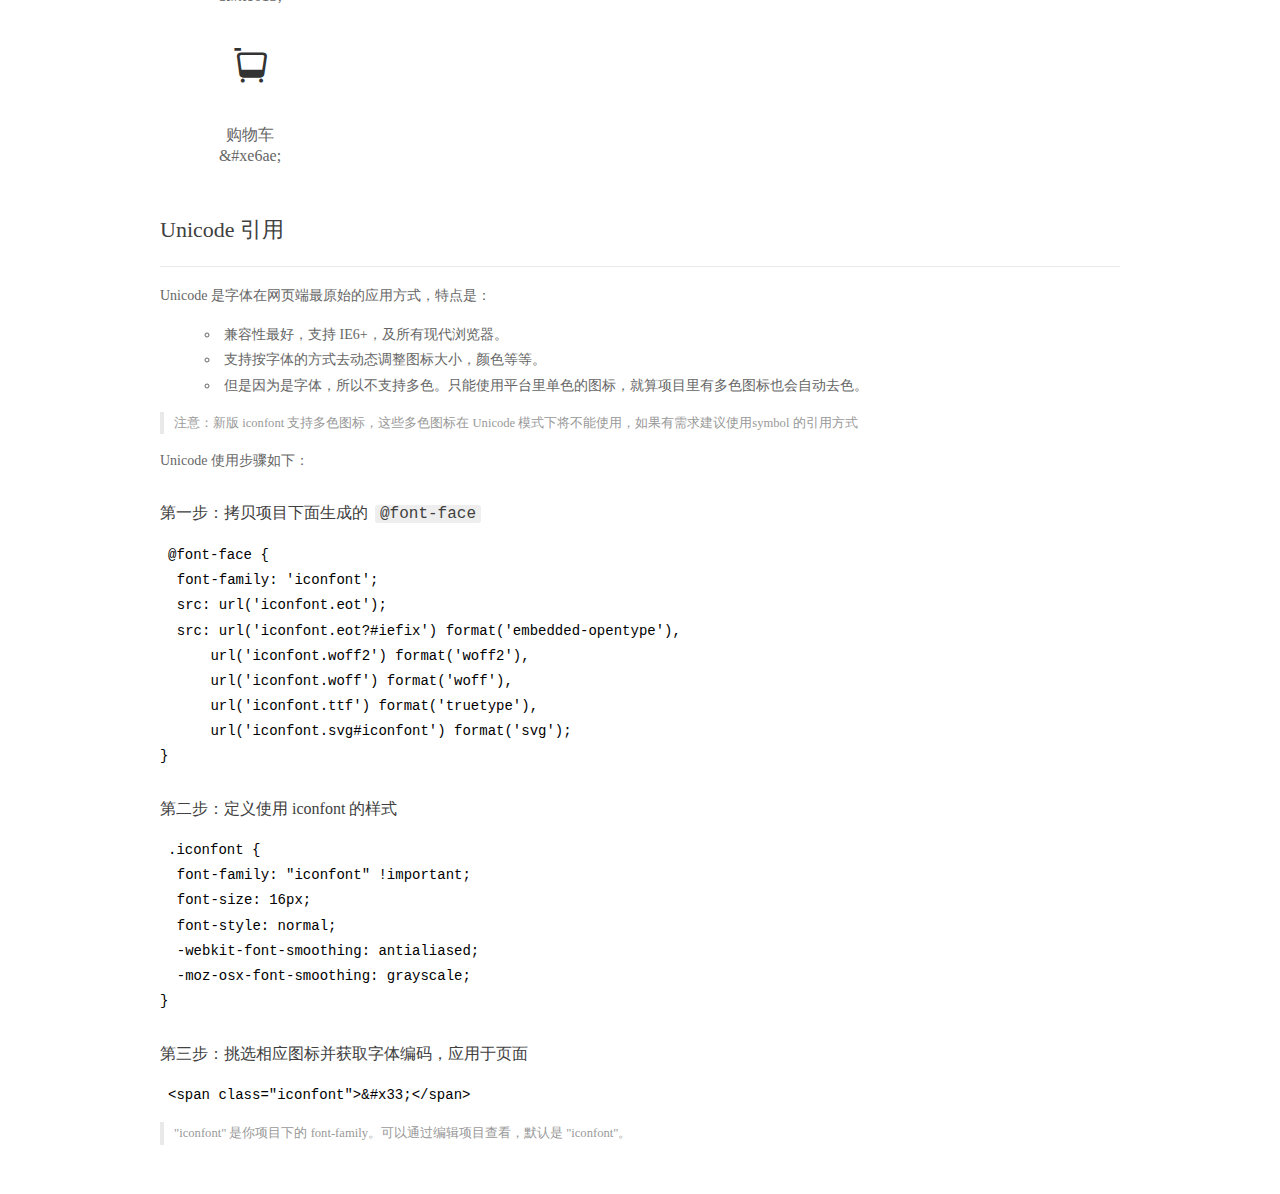
==== commit 2840e726: "抽奖" ====
--- a/iconfont/demo_index.html
+++ b/iconfont/demo_index.html
@@ -23,7 +23,7 @@
         <li class="dib"><span>Symbol</span></li>
       </ul>
       
-      <a href="https://www.iconfont.cn/manage/index?manage_type=myprojects&projectId=2124094" target="_blank" class="nav-more">查看项目</a>
+      <a href="https://www.iconfont.cn/manage/index?manage_type=myprojects&projectId=2124071" target="_blank" class="nav-more">查看项目</a>
       
     </div>
     <div class="tab-container">
@@ -31,93 +31,297 @@
           <ul class="icon_lists dib-box">
           
             <li class="dib">
-              <span class="icon iconfont">&#xe608;</span>
-                <div class="name">收 藏</div>
-                <div class="code-name">&amp;#xe608;</div>
-              </li>
-          
-            <li class="dib">
-              <span class="icon iconfont">&#xe607;</span>
-                <div class="name">收 藏 (1)</div>
-                <div class="code-name">&amp;#xe607;</div>
-              </li>
-          
-            <li class="dib">
-              <span class="icon iconfont">&#xe645;</span>
-                <div class="name">收 藏</div>
-                <div class="code-name">&amp;#xe645;</div>
-              </li>
-          
-            <li class="dib">
-              <span class="icon iconfont">&#xe66f;</span>
-                <div class="name">订单列表_s</div>
-                <div class="code-name">&amp;#xe66f;</div>
-              </li>
-          
-            <li class="dib">
-              <span class="icon iconfont">&#xe662;</span>
-                <div class="name">订单列表</div>
-                <div class="code-name">&amp;#xe662;</div>
-              </li>
-          
-            <li class="dib">
-              <span class="icon iconfont">&#xe603;</span>
-                <div class="name">订单列表-订单详情</div>
-                <div class="code-name">&amp;#xe603;</div>
-              </li>
-          
-            <li class="dib">
-              <span class="icon iconfont">&#xe600;</span>
+              <span class="icon iconfont">&#xe644;</span>
+                <div class="name">密码</div>
+                <div class="code-name">&amp;#xe644;</div>
+              </li>
+          
+            <li class="dib">
+              <span class="icon iconfont">&#xeb04;</span>
+                <div class="name">我的</div>
+                <div class="code-name">&amp;#xeb04;</div>
+              </li>
+          
+            <li class="dib">
+              <span class="icon iconfont">&#xe609;</span>
+                <div class="name">实心星星</div>
+                <div class="code-name">&amp;#xe609;</div>
+              </li>
+          
+            <li class="dib">
+              <span class="icon iconfont">&#xe76c;</span>
+                <div class="name">顶部</div>
+                <div class="code-name">&amp;#xe76c;</div>
+              </li>
+          
+            <li class="dib">
+              <span class="icon iconfont">&#xe6b0;</span>
+                <div class="name">店铺</div>
+                <div class="code-name">&amp;#xe6b0;</div>
+              </li>
+          
+            <li class="dib">
+              <span class="icon iconfont">&#xe6b1;</span>
+                <div class="name">收藏</div>
+                <div class="code-name">&amp;#xe6b1;</div>
+              </li>
+          
+            <li class="dib">
+              <span class="icon iconfont">&#xe9cf;</span>
+                <div class="name">收藏</div>
+                <div class="code-name">&amp;#xe9cf;</div>
+              </li>
+          
+            <li class="dib">
+              <span class="icon iconfont">&#xe9d0;</span>
+                <div class="name">收藏</div>
+                <div class="code-name">&amp;#xe9d0;</div>
+              </li>
+          
+            <li class="dib">
+              <span class="icon iconfont">&#xe6e4;</span>
+                <div class="name">心型</div>
+                <div class="code-name">&amp;#xe6e4;</div>
+              </li>
+          
+            <li class="dib">
+              <span class="icon iconfont">&#xe69a;</span>
+                <div class="name">喜欢</div>
+                <div class="code-name">&amp;#xe69a;</div>
+              </li>
+          
+            <li class="dib">
+              <span class="icon iconfont">&#xe67b;</span>
+                <div class="name">线段</div>
+                <div class="code-name">&amp;#xe67b;</div>
+              </li>
+          
+            <li class="dib">
+              <span class="icon iconfont">&#xe60b;</span>
+                <div class="name">收藏</div>
+                <div class="code-name">&amp;#xe60b;</div>
+              </li>
+          
+            <li class="dib">
+              <span class="icon iconfont">&#xe899;</span>
+                <div class="name">草莓</div>
+                <div class="code-name">&amp;#xe899;</div>
+              </li>
+          
+            <li class="dib">
+              <span class="icon iconfont">&#xe89a;</span>
+                <div class="name">菠萝</div>
+                <div class="code-name">&amp;#xe89a;</div>
+              </li>
+          
+            <li class="dib">
+              <span class="icon iconfont">&#xe89b;</span>
+                <div class="name">火龙果</div>
+                <div class="code-name">&amp;#xe89b;</div>
+              </li>
+          
+            <li class="dib">
+              <span class="icon iconfont">&#xe89c;</span>
+                <div class="name">橙子</div>
+                <div class="code-name">&amp;#xe89c;</div>
+              </li>
+          
+            <li class="dib">
+              <span class="icon iconfont">&#xe89d;</span>
+                <div class="name">哈密瓜</div>
+                <div class="code-name">&amp;#xe89d;</div>
+              </li>
+          
+            <li class="dib">
+              <span class="icon iconfont">&#xe89e;</span>
+                <div class="name">荔枝</div>
+                <div class="code-name">&amp;#xe89e;</div>
+              </li>
+          
+            <li class="dib">
+              <span class="icon iconfont">&#xe89f;</span>
+                <div class="name">芒果</div>
+                <div class="code-name">&amp;#xe89f;</div>
+              </li>
+          
+            <li class="dib">
+              <span class="icon iconfont">&#xe8a0;</span>
+                <div class="name">榴莲</div>
+                <div class="code-name">&amp;#xe8a0;</div>
+              </li>
+          
+            <li class="dib">
+              <span class="icon iconfont">&#xe8a1;</span>
+                <div class="name">梨子</div>
+                <div class="code-name">&amp;#xe8a1;</div>
+              </li>
+          
+            <li class="dib">
+              <span class="icon iconfont">&#xe8a2;</span>
+                <div class="name">蓝莓</div>
+                <div class="code-name">&amp;#xe8a2;</div>
+              </li>
+          
+            <li class="dib">
+              <span class="icon iconfont">&#xe8a3;</span>
+                <div class="name">龙眼</div>
+                <div class="code-name">&amp;#xe8a3;</div>
+              </li>
+          
+            <li class="dib">
+              <span class="icon iconfont">&#xe8a4;</span>
+                <div class="name">山竹</div>
+                <div class="code-name">&amp;#xe8a4;</div>
+              </li>
+          
+            <li class="dib">
+              <span class="icon iconfont">&#xe8a5;</span>
+                <div class="name">苹果</div>
+                <div class="code-name">&amp;#xe8a5;</div>
+              </li>
+          
+            <li class="dib">
+              <span class="icon iconfont">&#xe8a6;</span>
+                <div class="name">猕猴桃</div>
+                <div class="code-name">&amp;#xe8a6;</div>
+              </li>
+          
+            <li class="dib">
+              <span class="icon iconfont">&#xe8a7;</span>
+                <div class="name">牛油果</div>
+                <div class="code-name">&amp;#xe8a7;</div>
+              </li>
+          
+            <li class="dib">
+              <span class="icon iconfont">&#xe8a8;</span>
+                <div class="name">西瓜</div>
+                <div class="code-name">&amp;#xe8a8;</div>
+              </li>
+          
+            <li class="dib">
+              <span class="icon iconfont">&#xe8a9;</span>
+                <div class="name">葡萄</div>
+                <div class="code-name">&amp;#xe8a9;</div>
+              </li>
+          
+            <li class="dib">
+              <span class="icon iconfont">&#xe8aa;</span>
+                <div class="name">香蕉</div>
+                <div class="code-name">&amp;#xe8aa;</div>
+              </li>
+          
+            <li class="dib">
+              <span class="icon iconfont">&#xe8ab;</span>
+                <div class="name">柠檬</div>
+                <div class="code-name">&amp;#xe8ab;</div>
+              </li>
+          
+            <li class="dib">
+              <span class="icon iconfont">&#xe8ac;</span>
+                <div class="name">樱桃</div>
+                <div class="code-name">&amp;#xe8ac;</div>
+              </li>
+          
+            <li class="dib">
+              <span class="icon iconfont">&#xe8ad;</span>
+                <div class="name">桃子</div>
+                <div class="code-name">&amp;#xe8ad;</div>
+              </li>
+          
+            <li class="dib">
+              <span class="icon iconfont">&#xe8ae;</span>
+                <div class="name">石榴</div>
+                <div class="code-name">&amp;#xe8ae;</div>
+              </li>
+          
+            <li class="dib">
+              <span class="icon iconfont">&#xe8af;</span>
+                <div class="name">西梅</div>
+                <div class="code-name">&amp;#xe8af;</div>
+              </li>
+          
+            <li class="dib">
+              <span class="icon iconfont">&#xe8b0;</span>
+                <div class="name">柿子</div>
+                <div class="code-name">&amp;#xe8b0;</div>
+              </li>
+          
+            <li class="dib">
+              <span class="icon iconfont">&#xe606;</span>
+                <div class="name">店铺</div>
+                <div class="code-name">&amp;#xe606;</div>
+              </li>
+          
+            <li class="dib">
+              <span class="icon iconfont">&#xe614;</span>
+                <div class="name">客服  消息  信息</div>
+                <div class="code-name">&amp;#xe614;</div>
+              </li>
+          
+            <li class="dib">
+              <span class="icon iconfont">&#xe61b;</span>
+                <div class="name">线段</div>
+                <div class="code-name">&amp;#xe61b;</div>
+              </li>
+          
+            <li class="dib">
+              <span class="icon iconfont">&#xe636;</span>
+                <div class="name">搜索</div>
+                <div class="code-name">&amp;#xe636;</div>
+              </li>
+          
+            <li class="dib">
+              <span class="icon iconfont">&#xe635;</span>
+                <div class="name">淘宝</div>
+                <div class="code-name">&amp;#xe635;</div>
+              </li>
+          
+            <li class="dib">
+              <span class="icon iconfont">&#xe616;</span>
+                <div class="name">订单</div>
+                <div class="code-name">&amp;#xe616;</div>
+              </li>
+          
+            <li class="dib">
+              <span class="icon iconfont">&#xe7ae;</span>
+                <div class="name">home-fill</div>
+                <div class="code-name">&amp;#xe7ae;</div>
+              </li>
+          
+            <li class="dib">
+              <span class="icon iconfont">&#xe7b2;</span>
+                <div class="name">cart-Empty</div>
+                <div class="code-name">&amp;#xe7b2;</div>
+              </li>
+          
+            <li class="dib">
+              <span class="icon iconfont">&#xe9ce;</span>
+                <div class="name">Home, homepage, menu</div>
+                <div class="code-name">&amp;#xe9ce;</div>
+              </li>
+          
+            <li class="dib">
+              <span class="icon iconfont">&#xe9d1;</span>
                 <div class="name">购物车</div>
-                <div class="code-name">&amp;#xe600;</div>
-              </li>
-          
-            <li class="dib">
-              <span class="icon iconfont">&#xe65e;</span>
-                <div class="name">更多列表-订单</div>
-                <div class="code-name">&amp;#xe65e;</div>
-              </li>
-          
-            <li class="dib">
-              <span class="icon iconfont">&#xe63f;</span>
-                <div class="name">更多</div>
-                <div class="code-name">&amp;#xe63f;</div>
-              </li>
-          
-            <li class="dib">
-              <span class="icon iconfont">&#xe601;</span>
-                <div class="name">首页-选中</div>
-                <div class="code-name">&amp;#xe601;</div>
-              </li>
-          
-            <li class="dib">
-              <span class="icon iconfont">&#xe60b;</span>
-                <div class="name">更多</div>
-                <div class="code-name">&amp;#xe60b;</div>
-              </li>
-          
-            <li class="dib">
-              <span class="icon iconfont">&#xe602;</span>
+                <div class="code-name">&amp;#xe9d1;</div>
+              </li>
+          
+            <li class="dib">
+              <span class="icon iconfont">&#xe628;</span>
                 <div class="name">购物车</div>
-                <div class="code-name">&amp;#xe602;</div>
-              </li>
-          
-            <li class="dib">
-              <span class="icon iconfont">&#xe604;</span>
-                <div class="name">我 的</div>
-                <div class="code-name">&amp;#xe604;</div>
-              </li>
-          
-            <li class="dib">
-              <span class="icon iconfont">&#xe605;</span>
-                <div class="name">home</div>
-                <div class="code-name">&amp;#xe605;</div>
-              </li>
-          
-            <li class="dib">
-              <span class="icon iconfont">&#xe606;</span>
-                <div class="name">我 的 (1)</div>
-                <div class="code-name">&amp;#xe606;</div>
+                <div class="code-name">&amp;#xe628;</div>
+              </li>
+          
+            <li class="dib">
+              <span class="icon iconfont">&#xe613;</span>
+                <div class="name">我的</div>
+                <div class="code-name">&amp;#xe613;</div>
+              </li>
+          
+            <li class="dib">
+              <span class="icon iconfont">&#xe6ae;</span>
+                <div class="name">购物车</div>
+                <div class="code-name">&amp;#xe6ae;</div>
               </li>
           
           </ul>
@@ -171,56 +375,434 @@
         <ul class="icon_lists dib-box">
           
           <li class="dib">
-            <span class="icon iconfont iconstar-opp"></span>
-            <div class="name">
-              收 藏
-            </div>
-            <div class="code-name">.iconstar-opp
-            </div>
-          </li>
-          
-          <li class="dib">
-            <span class="icon iconfont iconshoucang2"></span>
-            <div class="name">
-              收 藏 (1)
-            </div>
-            <div class="code-name">.iconshoucang2
+            <span class="icon iconfont iconmima"></span>
+            <div class="name">
+              密码
+            </div>
+            <div class="code-name">.iconmima
+            </div>
+          </li>
+          
+          <li class="dib">
+            <span class="icon iconfont iconbiaoqiankuozhan_wode-140"></span>
+            <div class="name">
+              我的
+            </div>
+            <div class="code-name">.iconbiaoqiankuozhan_wode-140
+            </div>
+          </li>
+          
+          <li class="dib">
+            <span class="icon iconfont iconshixinxingxing"></span>
+            <div class="name">
+              实心星星
+            </div>
+            <div class="code-name">.iconshixinxingxing
+            </div>
+          </li>
+          
+          <li class="dib">
+            <span class="icon iconfont icondingbu"></span>
+            <div class="name">
+              顶部
+            </div>
+            <div class="code-name">.icondingbu
+            </div>
+          </li>
+          
+          <li class="dib">
+            <span class="icon iconfont iconicon_A"></span>
+            <div class="name">
+              店铺
+            </div>
+            <div class="code-name">.iconicon_A
             </div>
           </li>
           
           <li class="dib">
             <span class="icon iconfont iconshoucang"></span>
             <div class="name">
-              收 藏
+              收藏
             </div>
             <div class="code-name">.iconshoucang
             </div>
           </li>
           
           <li class="dib">
-            <span class="icon iconfont icondingdanliebiao_s"></span>
-            <div class="name">
-              订单列表_s
-            </div>
-            <div class="code-name">.icondingdanliebiao_s
-            </div>
-          </li>
-          
-          <li class="dib">
-            <span class="icon iconfont icondingdanliebiao"></span>
-            <div class="name">
-              订单列表
-            </div>
-            <div class="code-name">.icondingdanliebiao
-            </div>
-          </li>
-          
-          <li class="dib">
-            <span class="icon iconfont icondingdanliebiao-dingdanxiangqing"></span>
-            <div class="name">
-              订单列表-订单详情
-            </div>
-            <div class="code-name">.icondingdanliebiao-dingdanxiangqing
+            <span class="icon iconfont iconshoucang1-copy"></span>
+            <div class="name">
+              收藏
+            </div>
+            <div class="code-name">.iconshoucang1-copy
+            </div>
+          </li>
+          
+          <li class="dib">
+            <span class="icon iconfont iconshoucang2-copy"></span>
+            <div class="name">
+              收藏
+            </div>
+            <div class="code-name">.iconshoucang2-copy
+            </div>
+          </li>
+          
+          <li class="dib">
+            <span class="icon iconfont iconxinxing"></span>
+            <div class="name">
+              心型
+            </div>
+            <div class="code-name">.iconxinxing
+            </div>
+          </li>
+          
+          <li class="dib">
+            <span class="icon iconfont iconxihuan"></span>
+            <div class="name">
+              喜欢
+            </div>
+            <div class="code-name">.iconxihuan
+            </div>
+          </li>
+          
+          <li class="dib">
+            <span class="icon iconfont iconsegment"></span>
+            <div class="name">
+              线段
+            </div>
+            <div class="code-name">.iconsegment
+            </div>
+          </li>
+          
+          <li class="dib">
+            <span class="icon iconfont iconshoucang-"></span>
+            <div class="name">
+              收藏
+            </div>
+            <div class="code-name">.iconshoucang-
+            </div>
+          </li>
+          
+          <li class="dib">
+            <span class="icon iconfont iconcaomei"></span>
+            <div class="name">
+              草莓
+            </div>
+            <div class="code-name">.iconcaomei
+            </div>
+          </li>
+          
+          <li class="dib">
+            <span class="icon iconfont iconboluo"></span>
+            <div class="name">
+              菠萝
+            </div>
+            <div class="code-name">.iconboluo
+            </div>
+          </li>
+          
+          <li class="dib">
+            <span class="icon iconfont iconhuolongguo"></span>
+            <div class="name">
+              火龙果
+            </div>
+            <div class="code-name">.iconhuolongguo
+            </div>
+          </li>
+          
+          <li class="dib">
+            <span class="icon iconfont iconchengzi"></span>
+            <div class="name">
+              橙子
+            </div>
+            <div class="code-name">.iconchengzi
+            </div>
+          </li>
+          
+          <li class="dib">
+            <span class="icon iconfont iconhamigua"></span>
+            <div class="name">
+              哈密瓜
+            </div>
+            <div class="code-name">.iconhamigua
+            </div>
+          </li>
+          
+          <li class="dib">
+            <span class="icon iconfont iconlizhi"></span>
+            <div class="name">
+              荔枝
+            </div>
+            <div class="code-name">.iconlizhi
+            </div>
+          </li>
+          
+          <li class="dib">
+            <span class="icon iconfont iconmangguo"></span>
+            <div class="name">
+              芒果
+            </div>
+            <div class="code-name">.iconmangguo
+            </div>
+          </li>
+          
+          <li class="dib">
+            <span class="icon iconfont iconliulian"></span>
+            <div class="name">
+              榴莲
+            </div>
+            <div class="code-name">.iconliulian
+            </div>
+          </li>
+          
+          <li class="dib">
+            <span class="icon iconfont iconlizi"></span>
+            <div class="name">
+              梨子
+            </div>
+            <div class="code-name">.iconlizi
+            </div>
+          </li>
+          
+          <li class="dib">
+            <span class="icon iconfont iconlanmei"></span>
+            <div class="name">
+              蓝莓
+            </div>
+            <div class="code-name">.iconlanmei
+            </div>
+          </li>
+          
+          <li class="dib">
+            <span class="icon iconfont iconlongyan"></span>
+            <div class="name">
+              龙眼
+            </div>
+            <div class="code-name">.iconlongyan
+            </div>
+          </li>
+          
+          <li class="dib">
+            <span class="icon iconfont iconshanzhu"></span>
+            <div class="name">
+              山竹
+            </div>
+            <div class="code-name">.iconshanzhu
+            </div>
+          </li>
+          
+          <li class="dib">
+            <span class="icon iconfont iconpingguo"></span>
+            <div class="name">
+              苹果
+            </div>
+            <div class="code-name">.iconpingguo
+            </div>
+          </li>
+          
+          <li class="dib">
+            <span class="icon iconfont iconmihoutao"></span>
+            <div class="name">
+              猕猴桃
+            </div>
+            <div class="code-name">.iconmihoutao
+            </div>
+          </li>
+          
+          <li class="dib">
+            <span class="icon iconfont iconniuyouguo"></span>
+            <div class="name">
+              牛油果
+            </div>
+            <div class="code-name">.iconniuyouguo
+            </div>
+          </li>
+          
+          <li class="dib">
+            <span class="icon iconfont iconxigua"></span>
+            <div class="name">
+              西瓜
+            </div>
+            <div class="code-name">.iconxigua
+            </div>
+          </li>
+          
+          <li class="dib">
+            <span class="icon iconfont iconputao"></span>
+            <div class="name">
+              葡萄
+            </div>
+            <div class="code-name">.iconputao
+            </div>
+          </li>
+          
+          <li class="dib">
+            <span class="icon iconfont iconxiangjiao"></span>
+            <div class="name">
+              香蕉
+            </div>
+            <div class="code-name">.iconxiangjiao
+            </div>
+          </li>
+          
+          <li class="dib">
+            <span class="icon iconfont iconningmeng"></span>
+            <div class="name">
+              柠檬
+            </div>
+            <div class="code-name">.iconningmeng
+            </div>
+          </li>
+          
+          <li class="dib">
+            <span class="icon iconfont iconyingtao"></span>
+            <div class="name">
+              樱桃
+            </div>
+            <div class="code-name">.iconyingtao
+            </div>
+          </li>
+          
+          <li class="dib">
+            <span class="icon iconfont icontaozi"></span>
+            <div class="name">
+              桃子
+            </div>
+            <div class="code-name">.icontaozi
+            </div>
+          </li>
+          
+          <li class="dib">
+            <span class="icon iconfont iconshiliu"></span>
+            <div class="name">
+              石榴
+            </div>
+            <div class="code-name">.iconshiliu
+            </div>
+          </li>
+          
+          <li class="dib">
+            <span class="icon iconfont iconximei"></span>
+            <div class="name">
+              西梅
+            </div>
+            <div class="code-name">.iconximei
+            </div>
+          </li>
+          
+          <li class="dib">
+            <span class="icon iconfont iconshizi"></span>
+            <div class="name">
+              柿子
+            </div>
+            <div class="code-name">.iconshizi
+            </div>
+          </li>
+          
+          <li class="dib">
+            <span class="icon iconfont icondianpu"></span>
+            <div class="name">
+              店铺
+            </div>
+            <div class="code-name">.icondianpu
+            </div>
+          </li>
+          
+          <li class="dib">
+            <span class="icon iconfont iconkefuxiaoxixinxi"></span>
+            <div class="name">
+              客服  消息  信息
+            </div>
+            <div class="code-name">.iconkefuxiaoxixinxi
+            </div>
+          </li>
+          
+          <li class="dib">
+            <span class="icon iconfont iconxianduan"></span>
+            <div class="name">
+              线段
+            </div>
+            <div class="code-name">.iconxianduan
+            </div>
+          </li>
+          
+          <li class="dib">
+            <span class="icon iconfont iconsousuo"></span>
+            <div class="name">
+              搜索
+            </div>
+            <div class="code-name">.iconsousuo
+            </div>
+          </li>
+          
+          <li class="dib">
+            <span class="icon iconfont icontaobao"></span>
+            <div class="name">
+              淘宝
+            </div>
+            <div class="code-name">.icontaobao
+            </div>
+          </li>
+          
+          <li class="dib">
+            <span class="icon iconfont icondingdan"></span>
+            <div class="name">
+              订单
+            </div>
+            <div class="code-name">.icondingdan
+            </div>
+          </li>
+          
+          <li class="dib">
+            <span class="icon iconfont iconhome-fill"></span>
+            <div class="name">
+              home-fill
+            </div>
+            <div class="code-name">.iconhome-fill
+            </div>
+          </li>
+          
+          <li class="dib">
+            <span class="icon iconfont iconcart-Empty"></span>
+            <div class="name">
+              cart-Empty
+            </div>
+            <div class="code-name">.iconcart-Empty
+            </div>
+          </li>
+          
+          <li class="dib">
+            <span class="icon iconfont iconHomehomepagemenu"></span>
+            <div class="name">
+              Home, homepage, menu
+            </div>
+            <div class="code-name">.iconHomehomepagemenu
+            </div>
+          </li>
+          
+          <li class="dib">
+            <span class="icon iconfont icongouwuche3-copy"></span>
+            <div class="name">
+              购物车
+            </div>
+            <div class="code-name">.icongouwuche3-copy
+            </div>
+          </li>
+          
+          <li class="dib">
+            <span class="icon iconfont icongouwuche1"></span>
+            <div class="name">
+              购物车
+            </div>
+            <div class="code-name">.icongouwuche1
+            </div>
+          </li>
+          
+          <li class="dib">
+            <span class="icon iconfont iconwode"></span>
+            <div class="name">
+              我的
+            </div>
+            <div class="code-name">.iconwode
             </div>
           </li>
           
@@ -230,78 +812,6 @@
               购物车
             </div>
             <div class="code-name">.icongouwuche
-            </div>
-          </li>
-          
-          <li class="dib">
-            <span class="icon iconfont icongengduoliebiao-dingdan"></span>
-            <div class="name">
-              更多列表-订单
-            </div>
-            <div class="code-name">.icongengduoliebiao-dingdan
-            </div>
-          </li>
-          
-          <li class="dib">
-            <span class="icon iconfont icongengduo"></span>
-            <div class="name">
-              更多
-            </div>
-            <div class="code-name">.icongengduo
-            </div>
-          </li>
-          
-          <li class="dib">
-            <span class="icon iconfont iconshouye-yes"></span>
-            <div class="name">
-              首页-选中
-            </div>
-            <div class="code-name">.iconshouye-yes
-            </div>
-          </li>
-          
-          <li class="dib">
-            <span class="icon iconfont icongengduo1"></span>
-            <div class="name">
-              更多
-            </div>
-            <div class="code-name">.icongengduo1
-            </div>
-          </li>
-          
-          <li class="dib">
-            <span class="icon iconfont iconqicheqianlian-select"></span>
-            <div class="name">
-              购物车
-            </div>
-            <div class="code-name">.iconqicheqianlian-select
-            </div>
-          </li>
-          
-          <li class="dib">
-            <span class="icon iconfont iconme"></span>
-            <div class="name">
-              我 的
-            </div>
-            <div class="code-name">.iconme
-            </div>
-          </li>
-          
-          <li class="dib">
-            <span class="icon iconfont iconhome-o"></span>
-            <div class="name">
-              home
-            </div>
-            <div class="code-name">.iconhome-o
-            </div>
-          </li>
-          
-          <li class="dib">
-            <span class="icon iconfont iconIcon_wodeB"></span>
-            <div class="name">
-              我 的 (1)
-            </div>
-            <div class="code-name">.iconIcon_wodeB
             </div>
           </li>
           
@@ -336,50 +846,386 @@
           
             <li class="dib">
                 <svg class="icon svg-icon" aria-hidden="true">
-                  <use xlink:href="#iconstar-opp"></use>
-                </svg>
-                <div class="name">收 藏</div>
-                <div class="code-name">#iconstar-opp</div>
-            </li>
-          
-            <li class="dib">
-                <svg class="icon svg-icon" aria-hidden="true">
-                  <use xlink:href="#iconshoucang2"></use>
-                </svg>
-                <div class="name">收 藏 (1)</div>
-                <div class="code-name">#iconshoucang2</div>
+                  <use xlink:href="#iconmima"></use>
+                </svg>
+                <div class="name">密码</div>
+                <div class="code-name">#iconmima</div>
+            </li>
+          
+            <li class="dib">
+                <svg class="icon svg-icon" aria-hidden="true">
+                  <use xlink:href="#iconbiaoqiankuozhan_wode-140"></use>
+                </svg>
+                <div class="name">我的</div>
+                <div class="code-name">#iconbiaoqiankuozhan_wode-140</div>
+            </li>
+          
+            <li class="dib">
+                <svg class="icon svg-icon" aria-hidden="true">
+                  <use xlink:href="#iconshixinxingxing"></use>
+                </svg>
+                <div class="name">实心星星</div>
+                <div class="code-name">#iconshixinxingxing</div>
+            </li>
+          
+            <li class="dib">
+                <svg class="icon svg-icon" aria-hidden="true">
+                  <use xlink:href="#icondingbu"></use>
+                </svg>
+                <div class="name">顶部</div>
+                <div class="code-name">#icondingbu</div>
+            </li>
+          
+            <li class="dib">
+                <svg class="icon svg-icon" aria-hidden="true">
+                  <use xlink:href="#iconicon_A"></use>
+                </svg>
+                <div class="name">店铺</div>
+                <div class="code-name">#iconicon_A</div>
             </li>
           
             <li class="dib">
                 <svg class="icon svg-icon" aria-hidden="true">
                   <use xlink:href="#iconshoucang"></use>
                 </svg>
-                <div class="name">收 藏</div>
+                <div class="name">收藏</div>
                 <div class="code-name">#iconshoucang</div>
             </li>
           
             <li class="dib">
                 <svg class="icon svg-icon" aria-hidden="true">
-                  <use xlink:href="#icondingdanliebiao_s"></use>
-                </svg>
-                <div class="name">订单列表_s</div>
-                <div class="code-name">#icondingdanliebiao_s</div>
-            </li>
-          
-            <li class="dib">
-                <svg class="icon svg-icon" aria-hidden="true">
-                  <use xlink:href="#icondingdanliebiao"></use>
-                </svg>
-                <div class="name">订单列表</div>
-                <div class="code-name">#icondingdanliebiao</div>
-            </li>
-          
-            <li class="dib">
-                <svg class="icon svg-icon" aria-hidden="true">
-                  <use xlink:href="#icondingdanliebiao-dingdanxiangqing"></use>
-                </svg>
-                <div class="name">订单列表-订单详情</div>
-                <div class="code-name">#icondingdanliebiao-dingdanxiangqing</div>
+                  <use xlink:href="#iconshoucang1-copy"></use>
+                </svg>
+                <div class="name">收藏</div>
+                <div class="code-name">#iconshoucang1-copy</div>
+            </li>
+          
+            <li class="dib">
+                <svg class="icon svg-icon" aria-hidden="true">
+                  <use xlink:href="#iconshoucang2-copy"></use>
+                </svg>
+                <div class="name">收藏</div>
+                <div class="code-name">#iconshoucang2-copy</div>
+            </li>
+          
+            <li class="dib">
+                <svg class="icon svg-icon" aria-hidden="true">
+                  <use xlink:href="#iconxinxing"></use>
+                </svg>
+                <div class="name">心型</div>
+                <div class="code-name">#iconxinxing</div>
+            </li>
+          
+            <li class="dib">
+                <svg class="icon svg-icon" aria-hidden="true">
+                  <use xlink:href="#iconxihuan"></use>
+                </svg>
+                <div class="name">喜欢</div>
+                <div class="code-name">#iconxihuan</div>
+            </li>
+          
+            <li class="dib">
+                <svg class="icon svg-icon" aria-hidden="true">
+                  <use xlink:href="#iconsegment"></use>
+                </svg>
+                <div class="name">线段</div>
+                <div class="code-name">#iconsegment</div>
+            </li>
+          
+            <li class="dib">
+                <svg class="icon svg-icon" aria-hidden="true">
+                  <use xlink:href="#iconshoucang-"></use>
+                </svg>
+                <div class="name">收藏</div>
+                <div class="code-name">#iconshoucang-</div>
+            </li>
+          
+            <li class="dib">
+                <svg class="icon svg-icon" aria-hidden="true">
+                  <use xlink:href="#iconcaomei"></use>
+                </svg>
+                <div class="name">草莓</div>
+                <div class="code-name">#iconcaomei</div>
+            </li>
+          
+            <li class="dib">
+                <svg class="icon svg-icon" aria-hidden="true">
+                  <use xlink:href="#iconboluo"></use>
+                </svg>
+                <div class="name">菠萝</div>
+                <div class="code-name">#iconboluo</div>
+            </li>
+          
+            <li class="dib">
+                <svg class="icon svg-icon" aria-hidden="true">
+                  <use xlink:href="#iconhuolongguo"></use>
+                </svg>
+                <div class="name">火龙果</div>
+                <div class="code-name">#iconhuolongguo</div>
+            </li>
+          
+            <li class="dib">
+                <svg class="icon svg-icon" aria-hidden="true">
+                  <use xlink:href="#iconchengzi"></use>
+                </svg>
+                <div class="name">橙子</div>
+                <div class="code-name">#iconchengzi</div>
+            </li>
+          
+            <li class="dib">
+                <svg class="icon svg-icon" aria-hidden="true">
+                  <use xlink:href="#iconhamigua"></use>
+                </svg>
+                <div class="name">哈密瓜</div>
+                <div class="code-name">#iconhamigua</div>
+            </li>
+          
+            <li class="dib">
+                <svg class="icon svg-icon" aria-hidden="true">
+                  <use xlink:href="#iconlizhi"></use>
+                </svg>
+                <div class="name">荔枝</div>
+                <div class="code-name">#iconlizhi</div>
+            </li>
+          
+            <li class="dib">
+                <svg class="icon svg-icon" aria-hidden="true">
+                  <use xlink:href="#iconmangguo"></use>
+                </svg>
+                <div class="name">芒果</div>
+                <div class="code-name">#iconmangguo</div>
+            </li>
+          
+            <li class="dib">
+                <svg class="icon svg-icon" aria-hidden="true">
+                  <use xlink:href="#iconliulian"></use>
+                </svg>
+                <div class="name">榴莲</div>
+                <div class="code-name">#iconliulian</div>
+            </li>
+          
+            <li class="dib">
+                <svg class="icon svg-icon" aria-hidden="true">
+                  <use xlink:href="#iconlizi"></use>
+                </svg>
+                <div class="name">梨子</div>
+                <div class="code-name">#iconlizi</div>
+            </li>
+          
+            <li class="dib">
+                <svg class="icon svg-icon" aria-hidden="true">
+                  <use xlink:href="#iconlanmei"></use>
+                </svg>
+                <div class="name">蓝莓</div>
+                <div class="code-name">#iconlanmei</div>
+            </li>
+          
+            <li class="dib">
+                <svg class="icon svg-icon" aria-hidden="true">
+                  <use xlink:href="#iconlongyan"></use>
+                </svg>
+                <div class="name">龙眼</div>
+                <div class="code-name">#iconlongyan</div>
+            </li>
+          
+            <li class="dib">
+                <svg class="icon svg-icon" aria-hidden="true">
+                  <use xlink:href="#iconshanzhu"></use>
+                </svg>
+                <div class="name">山竹</div>
+                <div class="code-name">#iconshanzhu</div>
+            </li>
+          
+            <li class="dib">
+                <svg class="icon svg-icon" aria-hidden="true">
+                  <use xlink:href="#iconpingguo"></use>
+                </svg>
+                <div class="name">苹果</div>
+                <div class="code-name">#iconpingguo</div>
+            </li>
+          
+            <li class="dib">
+                <svg class="icon svg-icon" aria-hidden="true">
+                  <use xlink:href="#iconmihoutao"></use>
+                </svg>
+                <div class="name">猕猴桃</div>
+                <div class="code-name">#iconmihoutao</div>
+            </li>
+          
+            <li class="dib">
+                <svg class="icon svg-icon" aria-hidden="true">
+                  <use xlink:href="#iconniuyouguo"></use>
+                </svg>
+                <div class="name">牛油果</div>
+                <div class="code-name">#iconniuyouguo</div>
+            </li>
+          
+            <li class="dib">
+                <svg class="icon svg-icon" aria-hidden="true">
+                  <use xlink:href="#iconxigua"></use>
+                </svg>
+                <div class="name">西瓜</div>
+                <div class="code-name">#iconxigua</div>
+            </li>
+          
+            <li class="dib">
+                <svg class="icon svg-icon" aria-hidden="true">
+                  <use xlink:href="#iconputao"></use>
+                </svg>
+                <div class="name">葡萄</div>
+                <div class="code-name">#iconputao</div>
+            </li>
+          
+            <li class="dib">
+                <svg class="icon svg-icon" aria-hidden="true">
+                  <use xlink:href="#iconxiangjiao"></use>
+                </svg>
+                <div class="name">香蕉</div>
+                <div class="code-name">#iconxiangjiao</div>
+            </li>
+          
+            <li class="dib">
+                <svg class="icon svg-icon" aria-hidden="true">
+                  <use xlink:href="#iconningmeng"></use>
+                </svg>
+                <div class="name">柠檬</div>
+                <div class="code-name">#iconningmeng</div>
+            </li>
+          
+            <li class="dib">
+                <svg class="icon svg-icon" aria-hidden="true">
+                  <use xlink:href="#iconyingtao"></use>
+                </svg>
+                <div class="name">樱桃</div>
+                <div class="code-name">#iconyingtao</div>
+            </li>
+          
+            <li class="dib">
+                <svg class="icon svg-icon" aria-hidden="true">
+                  <use xlink:href="#icontaozi"></use>
+                </svg>
+                <div class="name">桃子</div>
+                <div class="code-name">#icontaozi</div>
+            </li>
+          
+            <li class="dib">
+                <svg class="icon svg-icon" aria-hidden="true">
+                  <use xlink:href="#iconshiliu"></use>
+                </svg>
+                <div class="name">石榴</div>
+                <div class="code-name">#iconshiliu</div>
+            </li>
+          
+            <li class="dib">
+                <svg class="icon svg-icon" aria-hidden="true">
+                  <use xlink:href="#iconximei"></use>
+                </svg>
+                <div class="name">西梅</div>
+                <div class="code-name">#iconximei</div>
+            </li>
+          
+            <li class="dib">
+                <svg class="icon svg-icon" aria-hidden="true">
+                  <use xlink:href="#iconshizi"></use>
+                </svg>
+                <div class="name">柿子</div>
+                <div class="code-name">#iconshizi</div>
+            </li>
+          
+            <li class="dib">
+                <svg class="icon svg-icon" aria-hidden="true">
+                  <use xlink:href="#icondianpu"></use>
+                </svg>
+                <div class="name">店铺</div>
+                <div class="code-name">#icondianpu</div>
+            </li>
+          
+            <li class="dib">
+                <svg class="icon svg-icon" aria-hidden="true">
+                  <use xlink:href="#iconkefuxiaoxixinxi"></use>
+                </svg>
+                <div class="name">客服  消息  信息</div>
+                <div class="code-name">#iconkefuxiaoxixinxi</div>
+            </li>
+          
+            <li class="dib">
+                <svg class="icon svg-icon" aria-hidden="true">
+                  <use xlink:href="#iconxianduan"></use>
+                </svg>
+                <div class="name">线段</div>
+                <div class="code-name">#iconxianduan</div>
+            </li>
+          
+            <li class="dib">
+                <svg class="icon svg-icon" aria-hidden="true">
+                  <use xlink:href="#iconsousuo"></use>
+                </svg>
+                <div class="name">搜索</div>
+                <div class="code-name">#iconsousuo</div>
+            </li>
+          
+            <li class="dib">
+                <svg class="icon svg-icon" aria-hidden="true">
+                  <use xlink:href="#icontaobao"></use>
+                </svg>
+                <div class="name">淘宝</div>
+                <div class="code-name">#icontaobao</div>
+            </li>
+          
+            <li class="dib">
+                <svg class="icon svg-icon" aria-hidden="true">
+                  <use xlink:href="#icondingdan"></use>
+                </svg>
+                <div class="name">订单</div>
+                <div class="code-name">#icondingdan</div>
+            </li>
+          
+            <li class="dib">
+                <svg class="icon svg-icon" aria-hidden="true">
+                  <use xlink:href="#iconhome-fill"></use>
+                </svg>
+                <div class="name">home-fill</div>
+                <div class="code-name">#iconhome-fill</div>
+            </li>
+          
+            <li class="dib">
+                <svg class="icon svg-icon" aria-hidden="true">
+                  <use xlink:href="#iconcart-Empty"></use>
+                </svg>
+                <div class="name">cart-Empty</div>
+                <div class="code-name">#iconcart-Empty</div>
+            </li>
+          
+            <li class="dib">
+                <svg class="icon svg-icon" aria-hidden="true">
+                  <use xlink:href="#iconHomehomepagemenu"></use>
+                </svg>
+                <div class="name">Home, homepage, menu</div>
+                <div class="code-name">#iconHomehomepagemenu</div>
+            </li>
+          
+            <li class="dib">
+                <svg class="icon svg-icon" aria-hidden="true">
+                  <use xlink:href="#icongouwuche3-copy"></use>
+                </svg>
+                <div class="name">购物车</div>
+                <div class="code-name">#icongouwuche3-copy</div>
+            </li>
+          
+            <li class="dib">
+                <svg class="icon svg-icon" aria-hidden="true">
+                  <use xlink:href="#icongouwuche1"></use>
+                </svg>
+                <div class="name">购物车</div>
+                <div class="code-name">#icongouwuche1</div>
+            </li>
+          
+            <li class="dib">
+                <svg class="icon svg-icon" aria-hidden="true">
+                  <use xlink:href="#iconwode"></use>
+                </svg>
+                <div class="name">我的</div>
+                <div class="code-name">#iconwode</div>
             </li>
           
             <li class="dib">
@@ -388,70 +1234,6 @@
                 </svg>
                 <div class="name">购物车</div>
                 <div class="code-name">#icongouwuche</div>
-            </li>
-          
-            <li class="dib">
-                <svg class="icon svg-icon" aria-hidden="true">
-                  <use xlink:href="#icongengduoliebiao-dingdan"></use>
-                </svg>
-                <div class="name">更多列表-订单</div>
-                <div class="code-name">#icongengduoliebiao-dingdan</div>
-            </li>
-          
-            <li class="dib">
-                <svg class="icon svg-icon" aria-hidden="true">
-                  <use xlink:href="#icongengduo"></use>
-                </svg>
-                <div class="name">更多</div>
-                <div class="code-name">#icongengduo</div>
-            </li>
-          
-            <li class="dib">
-                <svg class="icon svg-icon" aria-hidden="true">
-                  <use xlink:href="#iconshouye-yes"></use>
-                </svg>
-                <div class="name">首页-选中</div>
-                <div class="code-name">#iconshouye-yes</div>
-            </li>
-          
-            <li class="dib">
-                <svg class="icon svg-icon" aria-hidden="true">
-                  <use xlink:href="#icongengduo1"></use>
-                </svg>
-                <div class="name">更多</div>
-                <div class="code-name">#icongengduo1</div>
-            </li>
-          
-            <li class="dib">
-                <svg class="icon svg-icon" aria-hidden="true">
-                  <use xlink:href="#iconqicheqianlian-select"></use>
-                </svg>
-                <div class="name">购物车</div>
-                <div class="code-name">#iconqicheqianlian-select</div>
-            </li>
-          
-            <li class="dib">
-                <svg class="icon svg-icon" aria-hidden="true">
-                  <use xlink:href="#iconme"></use>
-                </svg>
-                <div class="name">我 的</div>
-                <div class="code-name">#iconme</div>
-            </li>
-          
-            <li class="dib">
-                <svg class="icon svg-icon" aria-hidden="true">
-                  <use xlink:href="#iconhome-o"></use>
-                </svg>
-                <div class="name">home</div>
-                <div class="code-name">#iconhome-o</div>
-            </li>
-          
-            <li class="dib">
-                <svg class="icon svg-icon" aria-hidden="true">
-                  <use xlink:href="#iconIcon_wodeB"></use>
-                </svg>
-                <div class="name">我 的 (1)</div>
-                <div class="code-name">#iconIcon_wodeB</div>
             </li>
           
           </ul>
--- a/iconfont/iconfont.css
+++ b/iconfont/iconfont.css
@@ -1,10 +1,10 @@
 @font-face {font-family: "iconfont";
-  src: url('iconfont.eot?t=1603547745742'); /* IE9 */
-  src: url('iconfont.eot?t=1603547745742#iefix') format('embedded-opentype'), /* IE6-IE8 */
-  url('[data-uri]') format('woff2'),
-  url('iconfont.woff?t=1603547745742') format('woff'),
-  url('iconfont.ttf?t=1603547745742') format('truetype'), /* chrome, firefox, opera, Safari, Android, iOS 4.2+ */
-  url('iconfont.svg?t=1603547745742#iconfont') format('svg'); /* iOS 4.1- */
+  src: url('iconfont.eot?t=1608100411935'); /* IE9 */
+  src: url('iconfont.eot?t=1608100411935#iefix') format('embedded-opentype'), /* IE6-IE8 */
+  url('[data-uri]') format('woff2'),
+  url('iconfont.woff?t=1608100411935') format('woff'),
+  url('iconfont.ttf?t=1608100411935') format('truetype'), /* chrome, firefox, opera, Safari, Android, iOS 4.2+ */
+  url('iconfont.svg?t=1608100411935#iconfont') format('svg'); /* iOS 4.1- */
 }
 
 .iconfont {
@@ -15,63 +15,199 @@
   -moz-osx-font-smoothing: grayscale;
 }
 
-.iconstar-opp:before {
-  content: "\e608";
-}
-
-.iconshoucang2:before {
-  content: "\e607";
+.iconmima:before {
+  content: "\e644";
+}
+
+.iconbiaoqiankuozhan_wode-140:before {
+  content: "\eb04";
+}
+
+.iconshixinxingxing:before {
+  content: "\e609";
+}
+
+.icondingbu:before {
+  content: "\e76c";
+}
+
+.iconicon_A:before {
+  content: "\e6b0";
 }
 
 .iconshoucang:before {
-  content: "\e645";
-}
-
-.icondingdanliebiao_s:before {
-  content: "\e66f";
-}
-
-.icondingdanliebiao:before {
-  content: "\e662";
-}
-
-.icondingdanliebiao-dingdanxiangqing:before {
-  content: "\e603";
+  content: "\e6b1";
+}
+
+.iconshoucang1-copy:before {
+  content: "\e9cf";
+}
+
+.iconshoucang2-copy:before {
+  content: "\e9d0";
+}
+
+.iconxinxing:before {
+  content: "\e6e4";
+}
+
+.iconxihuan:before {
+  content: "\e69a";
+}
+
+.iconsegment:before {
+  content: "\e67b";
+}
+
+.iconshoucang-:before {
+  content: "\e60b";
+}
+
+.iconcaomei:before {
+  content: "\e899";
+}
+
+.iconboluo:before {
+  content: "\e89a";
+}
+
+.iconhuolongguo:before {
+  content: "\e89b";
+}
+
+.iconchengzi:before {
+  content: "\e89c";
+}
+
+.iconhamigua:before {
+  content: "\e89d";
+}
+
+.iconlizhi:before {
+  content: "\e89e";
+}
+
+.iconmangguo:before {
+  content: "\e89f";
+}
+
+.iconliulian:before {
+  content: "\e8a0";
+}
+
+.iconlizi:before {
+  content: "\e8a1";
+}
+
+.iconlanmei:before {
+  content: "\e8a2";
+}
+
+.iconlongyan:before {
+  content: "\e8a3";
+}
+
+.iconshanzhu:before {
+  content: "\e8a4";
+}
+
+.iconpingguo:before {
+  content: "\e8a5";
+}
+
+.iconmihoutao:before {
+  content: "\e8a6";
+}
+
+.iconniuyouguo:before {
+  content: "\e8a7";
+}
+
+.iconxigua:before {
+  content: "\e8a8";
+}
+
+.iconputao:before {
+  content: "\e8a9";
+}
+
+.iconxiangjiao:before {
+  content: "\e8aa";
+}
+
+.iconningmeng:before {
+  content: "\e8ab";
+}
+
+.iconyingtao:before {
+  content: "\e8ac";
+}
+
+.icontaozi:before {
+  content: "\e8ad";
+}
+
+.iconshiliu:before {
+  content: "\e8ae";
+}
+
+.iconximei:before {
+  content: "\e8af";
+}
+
+.iconshizi:before {
+  content: "\e8b0";
+}
+
+.icondianpu:before {
+  content: "\e606";
+}
+
+.iconkefuxiaoxixinxi:before {
+  content: "\e614";
+}
+
+.iconxianduan:before {
+  content: "\e61b";
+}
+
+.iconsousuo:before {
+  content: "\e636";
+}
+
+.icontaobao:before {
+  content: "\e635";
+}
+
+.icondingdan:before {
+  content: "\e616";
+}
+
+.iconhome-fill:before {
+  content: "\e7ae";
+}
+
+.iconcart-Empty:before {
+  content: "\e7b2";
+}
+
+.iconHomehomepagemenu:before {
+  content: "\e9ce";
+}
+
+.icongouwuche3-copy:before {
+  content: "\e9d1";
+}
+
+.icongouwuche1:before {
+  content: "\e628";
+}
+
+.iconwode:before {
+  content: "\e613";
 }
 
 .icongouwuche:before {
-  content: "\e600";
-}
-
-.icongengduoliebiao-dingdan:before {
-  content: "\e65e";
-}
-
-.icongengduo:before {
-  content: "\e63f";
-}
-
-.iconshouye-yes:before {
-  content: "\e601";
-}
-
-.icongengduo1:before {
-  content: "\e60b";
-}
-
-.iconqicheqianlian-select:before {
-  content: "\e602";
-}
-
-.iconme:before {
-  content: "\e604";
-}
-
-.iconhome-o:before {
-  content: "\e605";
-}
-
-.iconIcon_wodeB:before {
-  content: "\e606";
-}
-
+  content: "\e6ae";
+}
+
